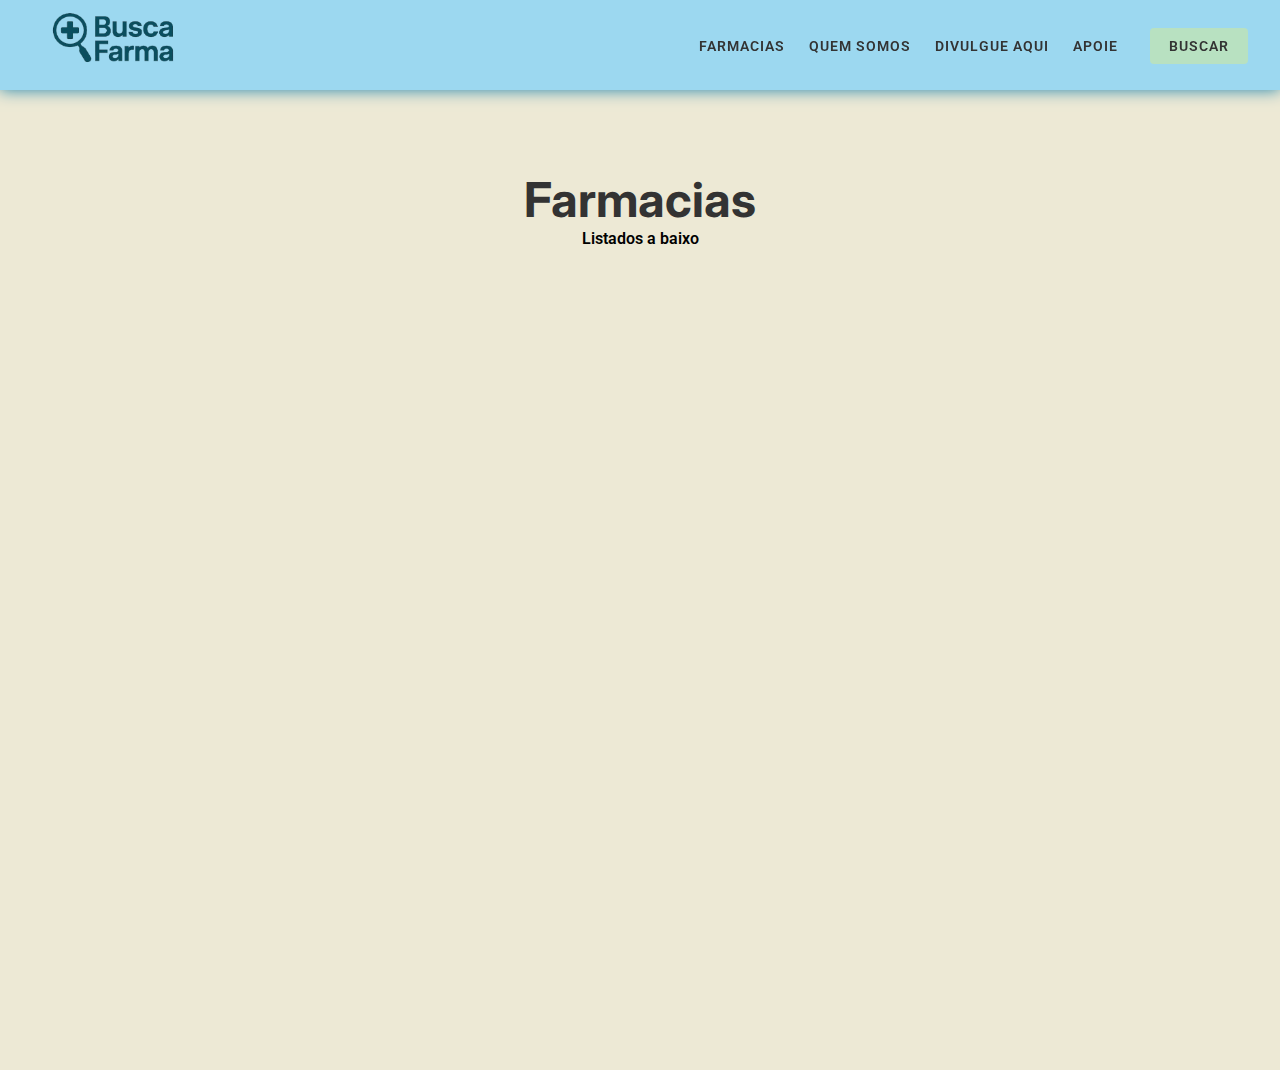
==== index.html @ c9926bc8 "FIT: Color to Body, Font to wellcome h1" ====
<!DOCTYPE html>
<html lang="pt-br">
<head>
    <meta charset="UTF-8">
    <meta http-equiv="X-UA-Compatible" content="IE=edge">
    <meta name="viewport" content="width=device-width, initial-scale=1.0">
    <link rel="stylesheet" href="style.css">
    <link rel="preconnect" href="https://fonts.googleapis.com">
    <link rel="preconnect" href="https://fonts.gstatic.com" crossorigin>
    <link href="https://fonts.googleapis.com/css2?family=Roboto:ital,wght@0,100..900;1,100..900&display=swap" rel="stylesheet">
    <link href="https://fonts.googleapis.com/css2?family=Inter:wght@400;700&display=swap" rel="stylesheet">
    <!-- Box Icons -->
    <link href='https://unpkg.com/boxicons@2.1.4/css/boxicons.min.css' rel='stylesheet'>
    <!-- AOS CSS -->
    <link href="https://unpkg.com/aos@2.3.1/dist/aos.css" rel="stylesheet">
    <title>BuscaFarma</title>
</head>
<body>
    <nav>
        <div id="logo">
            <a href='/'>
                <img src="imagens/BuscaFarma-removebg-preview.png" alt="Box23 Logo">
            </a>
        </div>
        
        <!-- Menu Desktop -->
        <div class="nav-links" id="desktopLinks">
            <ul>
                <li><a href="#">Farmacias</a></li>
                <li><a href="#">Quem somos</a></li>
                <li><a href="#">Divulgue aqui</a></li>
                <li><a href="#">Apoie</a></li>
            </ul>
            <div class="buscar">
                <a href="#">Buscar</a>
            </div>
        </div>
    </nav>
    <section class="wellcome">
        <div>
            <h1>Farmacias</h1>
            <p>Listados a baixo</p>
        </div>
        
    </section>

</body>
</html>
---- style.css ----
* {
    margin: 0;
    padding: 0;
    box-sizing: border-box;
  }
  body{
    font-family: "Roboto", sans-serif;
    font-weight: 600;
    background-color: #EDE9D5;
  }
  nav {
    background-color: #9CD8F0;
    box-shadow: 0 0 15px #2688af;
    backdrop-filter: blur(5px);
    display: flex;
    justify-content: space-between;
    align-items: center;
    padding: 0 2rem;
    position: sticky;
    height: 90px;
    top: 0;
    z-index: 1000;
}

#logo img {
    height: auto;
    width: 170px;
    transition: transform 0.3s ease;
}

#logo:hover img {
    transform: scale(1.05);
}

.nav-links {
    display: flex;
    align-items: center;
    gap: 2rem;
}

.nav-links ul {
    display: flex;
    list-style: none;
    gap: 1.5rem;
    margin: 0;
    padding: 0;
}

.nav-links a {
    color: #333333;
    text-decoration: none;
    text-transform: uppercase;
    font-family: "Roboto", sans-serif;
    font-weight: 600;
    font-size: 0.9rem;
    letter-spacing: 1px;
    padding: 0.5rem 0;
    position: relative;
    transition: all 0.3s ease;
}

.nav-links a:hover {
    color: #333333;
}

.nav-links a::after {
    content: '';
    position: absolute;
    bottom: 0;
    left: 0;
    width: 0;
    height: 2px;
    background-color: #333333;
    transition: width 0.3s ease;
}

.nav-links a:hover::after {
    width: 100%;
}

.buscar a {
    background-color: #B8E1C1;
    color: #333333 !important;
    padding: 0.6rem 1.2rem !important;
    border-radius: 4px;
    transition: background-color 0.3s ease;
}

.buscar a:hover {
    background-color: #a0c5a8;
}

.buscar a::after {
    display: none;
}

.home{
    position: absolute;
    justify-content: center;
    align-items: center;
}
.wellcome {
    display: flex;
    justify-content: center; /* centraliza horizontalmente */
    margin-top: 5rem;
    height: 100vh;           /* ocupa 100% da altura da tela */
    text-align: center;      /* centraliza o texto dentro do <div> */
  }
  .wellcome h1{
    font-family: "Inter", sans-serif;
    font-optical-sizing: auto;
    font-weight: 700; /* isso aqui já deixa o texto em negrito */
    font-style: normal; /* pode ser normal ou italic */
    /* text-transform: uppercase; */
    color: #333333;
    font-size: 3rem;
  }
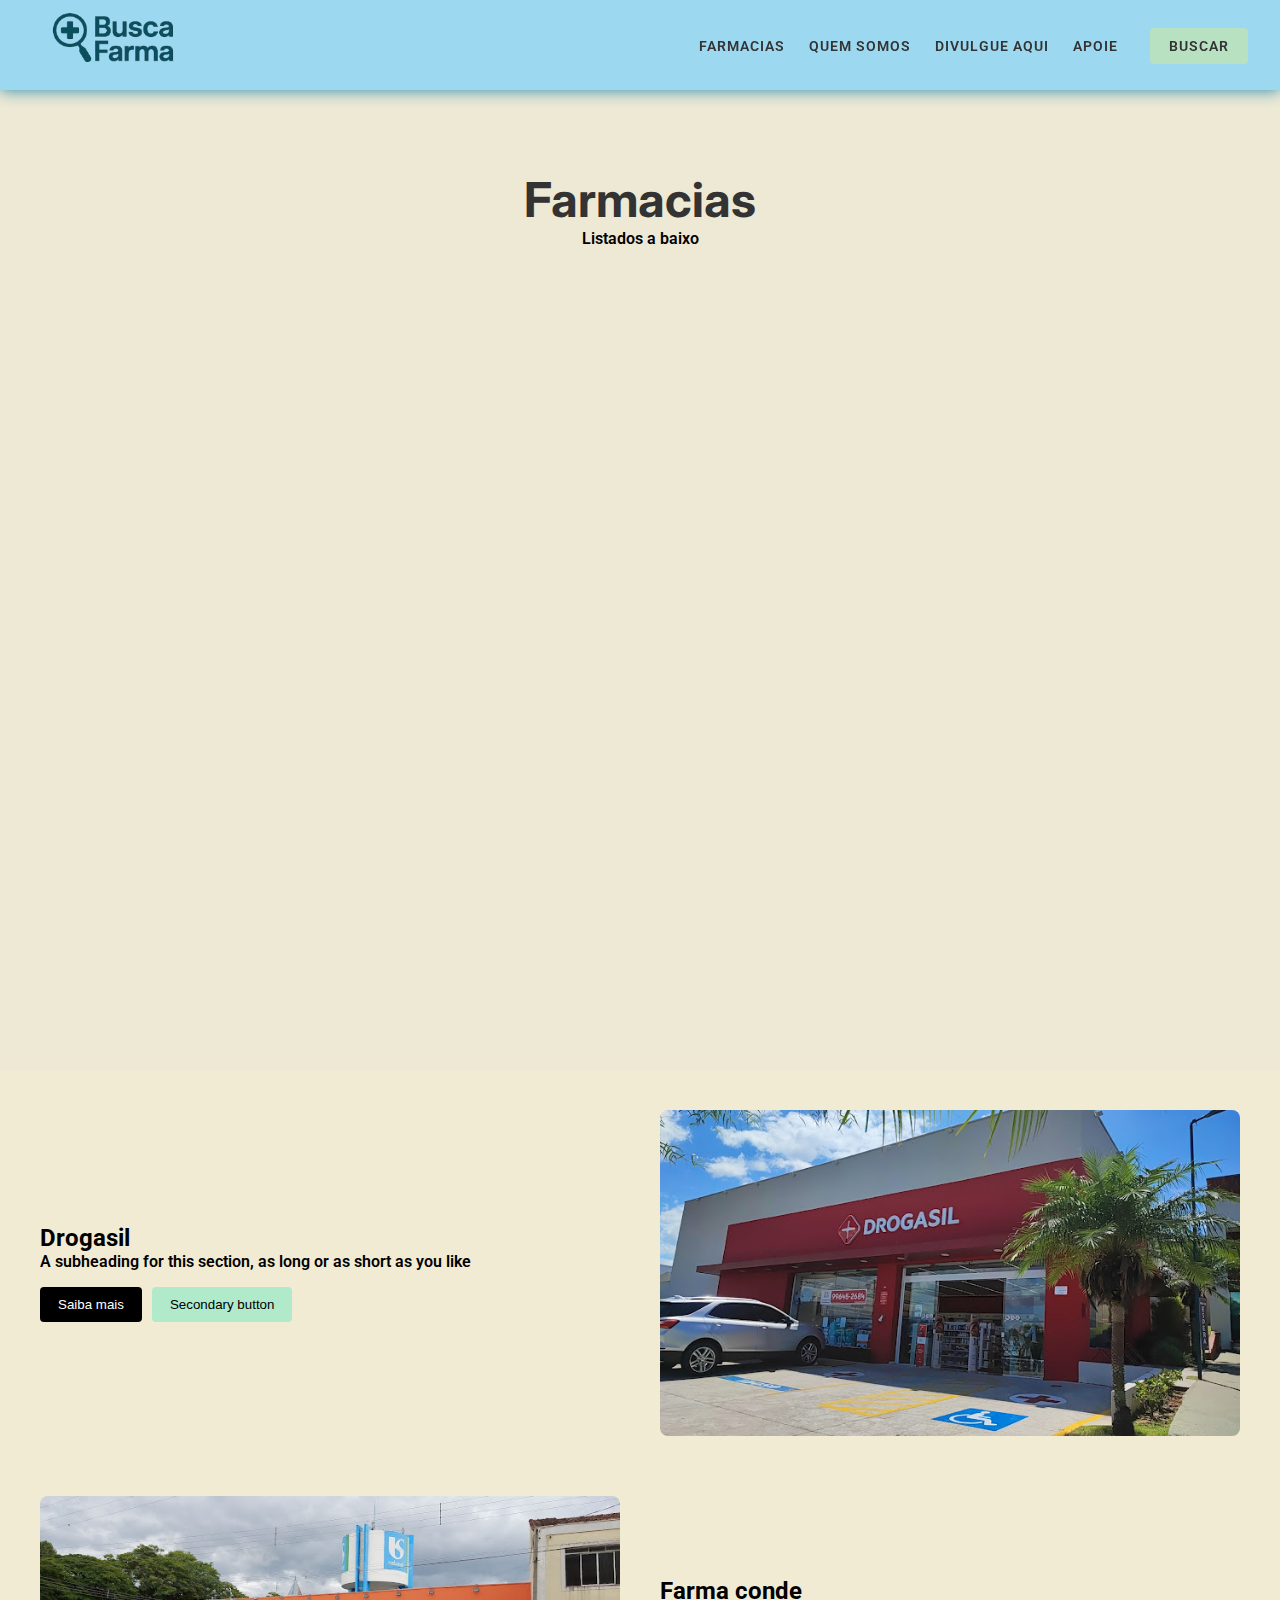
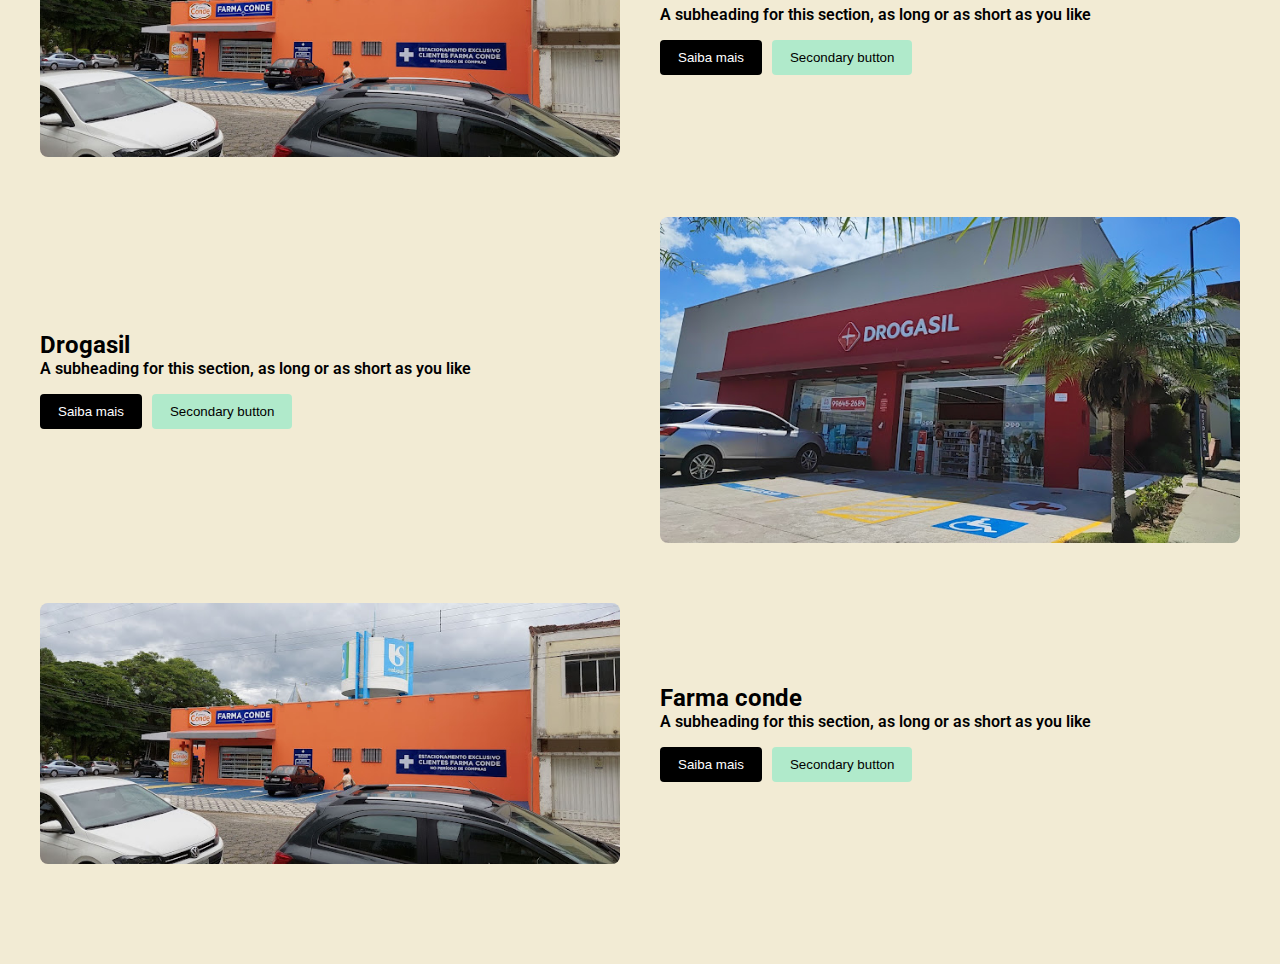
==== commit c3066950: "FIT: Section class="farmacias"" ====
--- a/index.html
+++ b/index.html
@@ -43,6 +43,56 @@
         </div>
         
     </section>
+    <Section class="farmacias">
+        
+        <div class="container">
+            <div class="info">
+              <h2>Drogasil</h2>
+              <p>A subheading for this section, as long or as short as you like</p>
+              <div class="buttons">
+                <button class="primary">Saiba mais</button>
+                <button class="secondary">Secondary button</button>
+              </div>
+            </div>
+            <img src="imagens/Drogazil.jpg" alt="Fachada da Drogasil" class="farmacia-img">
+          </div>
+
+          <div class="container reverse">
+            <img src="imagens/Farma_conde.jpg" alt="..." class="farmacia-img" />
+            <div class="info">
+              <h2>Farma conde</h2>
+              <p>A subheading for this section, as long or as short as you like</p>
+              <div class="buttons">
+                <button class="primary">Saiba mais</button>
+                <button class="secondary">Secondary button</button>
+              </div>
+            </div>
+          </div>
+
+          <div class="container">
+            <div class="info">
+              <h2>Drogasil</h2>
+              <p>A subheading for this section, as long or as short as you like</p>
+              <div class="buttons">
+                <button class="primary">Saiba mais</button>
+                <button class="secondary">Secondary button</button>
+              </div>
+            </div>
+            <img src="imagens/Drogazil.jpg" alt="Fachada da Drogasil" class="farmacia-img">
+          </div>
+
+          <div class="container reverse">
+            <img src="imagens/Farma_conde.jpg" alt="..." class="farmacia-img" />
+            <div class="info">
+              <h2>Farma conde</h2>
+              <p>A subheading for this section, as long or as short as you like</p>
+              <div class="buttons">
+                <button class="primary">Saiba mais</button>
+                <button class="secondary">Secondary button</button>
+              </div>
+            </div>
+          </div>
+    </Section>
 
 </body>
 </html>--- a/style.css
+++ b/style.css
@@ -117,4 +117,75 @@
     color: #333333;
     font-size: 3rem;
   }
+
+  section.farmacias {
+    background-color: #f2ebd4;
+    padding: 40px 20px;
+  }
   
+  .container {
+    max-width: 1200px;
+    margin: 0 auto;
+    display: flex;
+    align-items: center;
+    justify-content: space-between;
+    gap: 40px;
+    margin-bottom: 60px;
+    flex-wrap: wrap;
+  }
+  
+  .info {
+    flex: 1;
+    min-width: 300px;
+  }
+  
+  .farmacia-img {
+    flex: 1;
+    max-width: 100%;
+    border-radius: 8px;
+    height: auto;
+    min-width: 300px;
+  }
+  
+  .buttons {
+    display: flex;
+    gap: 10px;
+    margin-top: 16px;
+  }
+  
+  .primary {
+    background-color: black;
+    color: white;
+    border: none;
+    padding: 10px 18px;
+    border-radius: 4px;
+    cursor: pointer;
+  }
+  
+  .secondary {
+    background-color: #b0eacb;
+    color: black;
+    border: none;
+    padding: 10px 18px;
+    border-radius: 4px;
+    cursor: pointer;
+  }
+  
+  /* Responsivo */
+  @media (max-width: 768px) {
+    .container,
+    .container.reverse {
+      flex-direction: column;
+      text-align: center;
+    }
+  
+    .info,
+    .farmacia-img {
+      width: 100%;
+    }
+  
+    .buttons {
+      justify-content: center;
+      flex-wrap: wrap;
+    }
+  }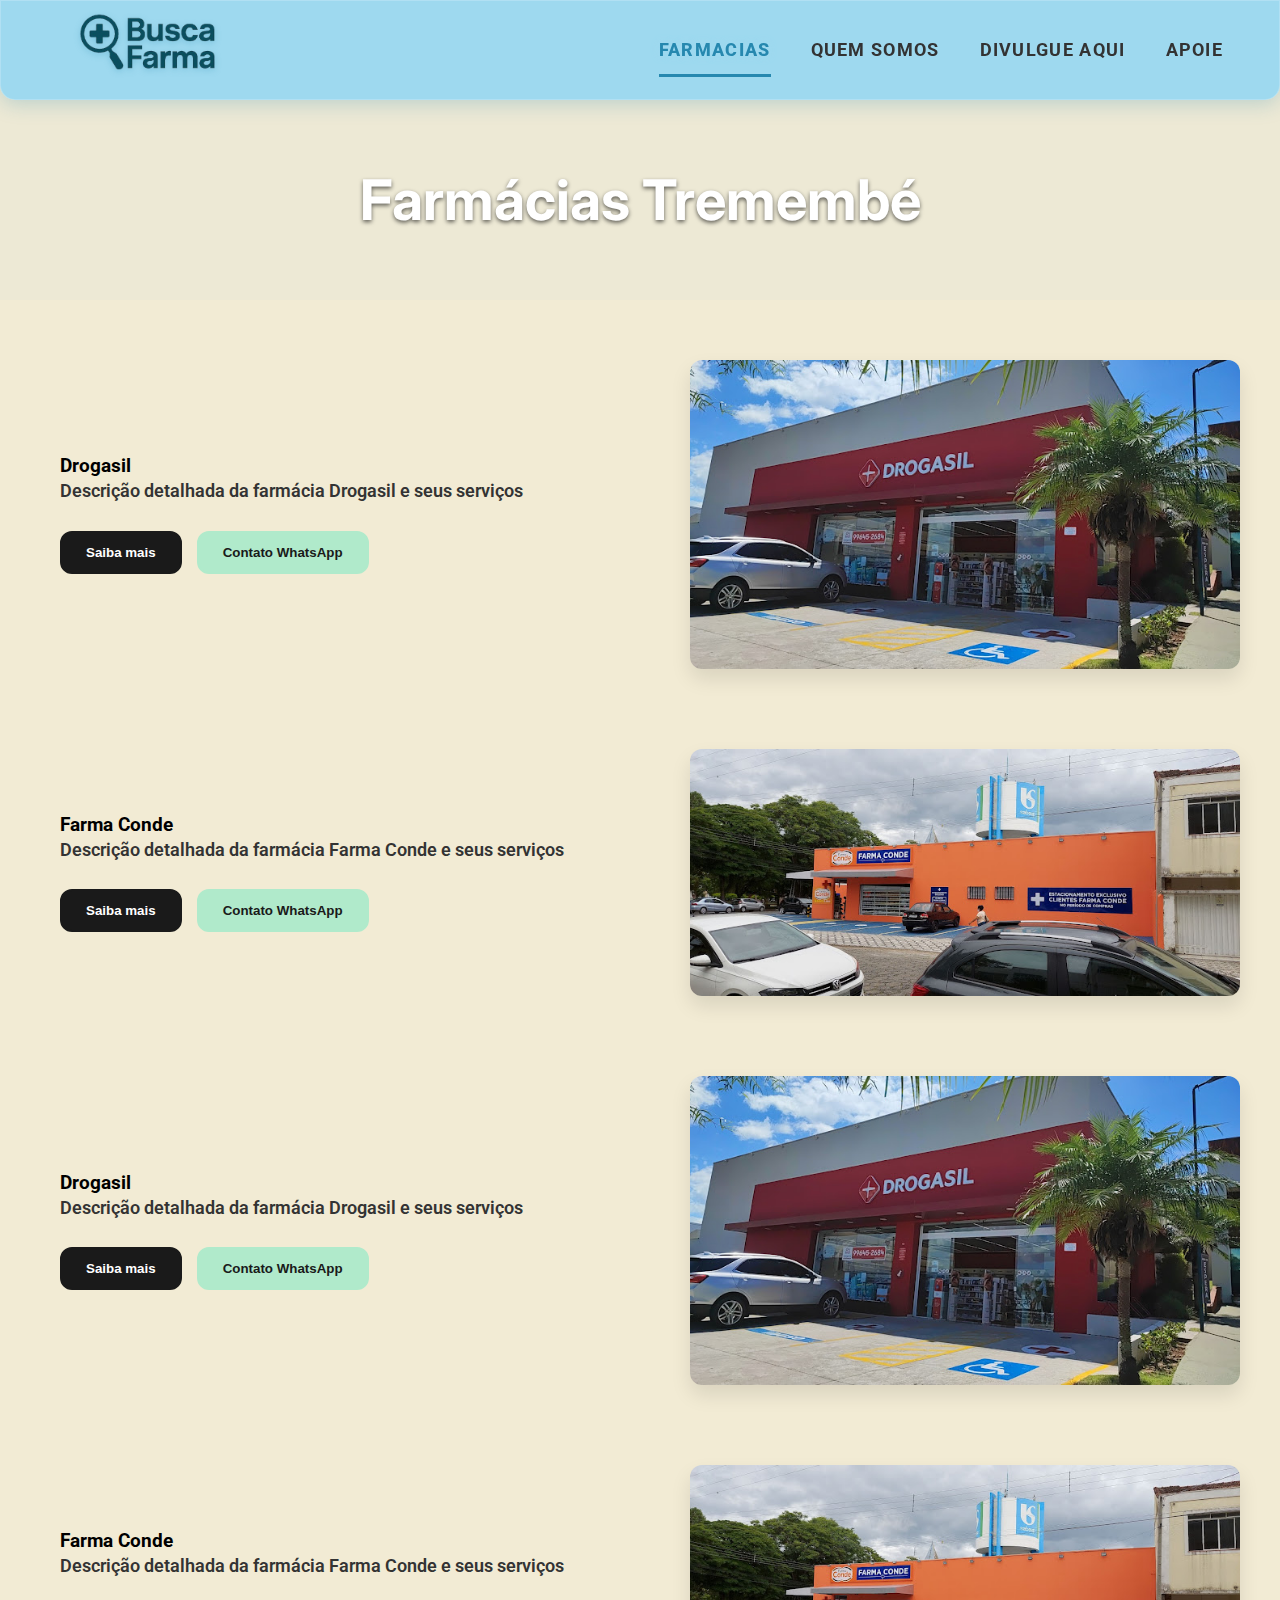
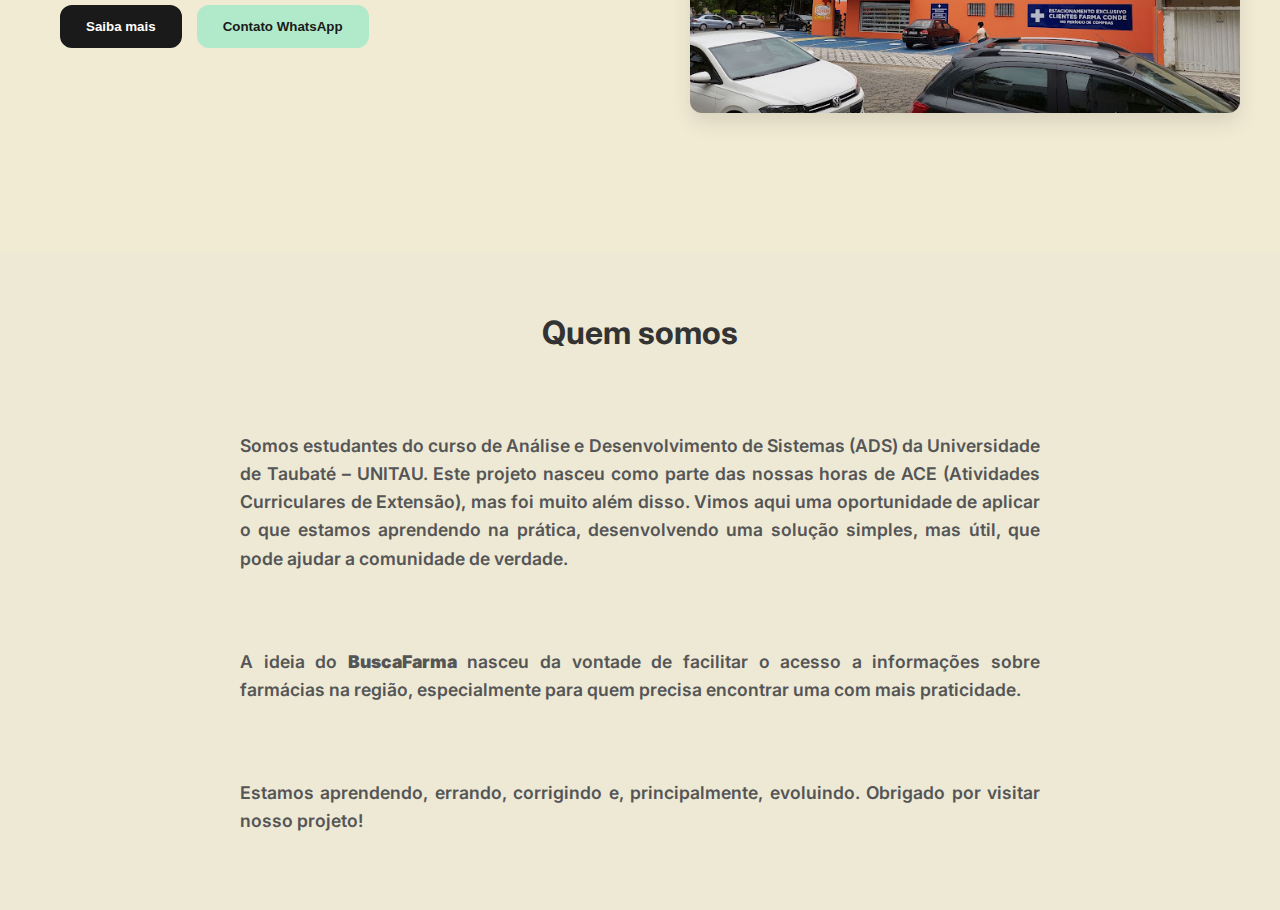
==== commit 07965ae1: "Css, nav/wellcome" ====
--- a/index.html
+++ b/index.html
@@ -1,98 +1,161 @@
 <!DOCTYPE html>
 <html lang="pt-br">
+
 <head>
-    <meta charset="UTF-8">
-    <meta http-equiv="X-UA-Compatible" content="IE=edge">
-    <meta name="viewport" content="width=device-width, initial-scale=1.0">
-    <link rel="stylesheet" href="style.css">
-    <link rel="preconnect" href="https://fonts.googleapis.com">
-    <link rel="preconnect" href="https://fonts.gstatic.com" crossorigin>
-    <link href="https://fonts.googleapis.com/css2?family=Roboto:ital,wght@0,100..900;1,100..900&display=swap" rel="stylesheet">
-    <link href="https://fonts.googleapis.com/css2?family=Inter:wght@400;700&display=swap" rel="stylesheet">
-    <!-- Box Icons -->
-    <link href='https://unpkg.com/boxicons@2.1.4/css/boxicons.min.css' rel='stylesheet'>
-    <!-- AOS CSS -->
-    <link href="https://unpkg.com/aos@2.3.1/dist/aos.css" rel="stylesheet">
-    <title>BuscaFarma</title>
+  <meta charset="UTF-8">
+  <meta http-equiv="X-UA-Compatible" content="IE=edge">
+  <meta name="viewport" content="width=device-width, initial-scale=1.0">
+  <link rel="stylesheet" href="style.css">
+  <link rel="preconnect" href="https://fonts.googleapis.com">
+  <link rel="preconnect" href="https://fonts.gstatic.com" crossorigin>
+  <link href="https://fonts.googleapis.com/css2?family=Roboto:ital,wght@0,100..900;1,100..900&display=swap"
+    rel="stylesheet">
+  <link href="https://fonts.googleapis.com/css2?family=Inter:wght@400;700&display=swap" rel="stylesheet">
+  <!-- Box Icons -->
+  <link href='https://unpkg.com/boxicons@2.1.4/css/boxicons.min.css' rel='stylesheet'>
+  <!-- AOS CSS -->
+  <link href="https://unpkg.com/aos@2.3.1/dist/aos.css" rel="stylesheet">
+  <title>BuscaFarma</title>
 </head>
+
 <body>
-    <nav>
-        <div id="logo">
-            <a href='/'>
-                <img src="imagens/BuscaFarma-removebg-preview.png" alt="Box23 Logo">
-            </a>
+  <nav>
+    <div id="logo">
+      <a href='/'>
+        <img src="imagens/BuscaFarma-removebg-preview.png" alt="Busca Farma Logo">
+      </a>
+    </div>
+
+    <div class="nav-links" id="desktopLinks">
+      <ul>
+        <li><a href="#" class="nav-item active">Farmacias</a></li>
+        <li><a href="#quem-somos" class="nav-item">Quem somos</a></li>
+        <li><a href="#" class="nav-item">Divulgue aqui</a></li>
+        <li><a href="#" class="nav-item">Apoie</a></li>
+      </ul>
+    </div>
+
+    <!-- Menu Mobile (opcional) -->
+    <button class="mobile-menu-button" aria-label="Menu">
+      <span></span>
+      <span></span>
+      <span></span>
+    </button>
+  </nav>
+
+
+  <section class="wellcome">
+    <h1>Farmácias Tremembé</h1>
+  </section>
+
+  <section class="farmacias" aria-labelledby="farmacias-heading">
+
+    <article class="farmacia">
+      <div class="container">
+        <div class="info">
+          <h3>Drogasil</h3>
+          <p>Descrição detalhada da farmácia Drogasil e seus serviços</p>
+          <div class="buttons">
+            <button class="primary" aria-label="Saiba mais sobre Drogasil">Saiba mais</button>
+            <button class="secondary" aria-label="Contato WhatsApp da Drogasil">Contato WhatsApp</button>
+          </div>
         </div>
-        
-        <!-- Menu Desktop -->
-        <div class="nav-links" id="desktopLinks">
-            <ul>
-                <li><a href="#">Farmacias</a></li>
-                <li><a href="#">Quem somos</a></li>
-                <li><a href="#">Divulgue aqui</a></li>
-                <li><a href="#">Apoie</a></li>
-            </ul>
-            <div class="buscar">
-                <a href="#">Buscar</a>
-            </div>
+        <img src="imagens/Drogazil.jpg" alt="Fachada da farmácia Drogasil" class="farmacia-img" loading="lazy">
+      </div>
+    </article>
+
+    <article class="farmacia">
+      <div class="container reverse">
+        <img src="imagens/Farma_conde.jpg" alt="Fachada da farmácia Farma Conde" class="farmacia-img" loading="lazy">
+        <div class="info">
+          <h3>Farma Conde</h3>
+          <p>Descrição detalhada da farmácia Farma Conde e seus serviços</p>
+          <div class="buttons">
+            <button class="primary" aria-label="Saiba mais sobre Farma Conde">Saiba mais</button>
+            <button class="secondary" aria-label="Contato WhatsApp da Farma Conde">Contato WhatsApp</button>
+          </div>
         </div>
-    </nav>
-    <section class="wellcome">
-        <div>
-            <h1>Farmacias</h1>
-            <p>Listados a baixo</p>
+      </div>
+    </article>
+
+    <article class="farmacia">
+      <div class="container">
+        <div class="info">
+          <h3>Drogasil</h3>
+          <p>Descrição detalhada da farmácia Drogasil e seus serviços</p>
+          <div class="buttons">
+            <button class="primary" aria-label="Saiba mais sobre Drogasil">Saiba mais</button>
+            <button class="secondary" aria-label="Contato WhatsApp da Drogasil">Contato WhatsApp</button>
+          </div>
         </div>
-        
-    </section>
-    <Section class="farmacias">
-        
-        <div class="container">
-            <div class="info">
-              <h2>Drogasil</h2>
-              <p>A subheading for this section, as long or as short as you like</p>
-              <div class="buttons">
-                <button class="primary">Saiba mais</button>
-                <button class="secondary">Secondary button</button>
-              </div>
-            </div>
-            <img src="imagens/Drogazil.jpg" alt="Fachada da Drogasil" class="farmacia-img">
+        <img src="imagens/Drogazil.jpg" alt="Fachada da farmácia Drogasil" class="farmacia-img" loading="lazy">
+      </div>
+    </article>
+
+    <article class="farmacia">
+      <div class="container reverse">
+        <img src="imagens/Farma_conde.jpg" alt="Fachada da farmácia Farma Conde" class="farmacia-img" loading="lazy">
+        <div class="info">
+          <h3>Farma Conde</h3>
+          <p>Descrição detalhada da farmácia Farma Conde e seus serviços</p>
+          <div class="buttons">
+            <button class="primary" aria-label="Saiba mais sobre Farma Conde">Saiba mais</button>
+            <button class="secondary" aria-label="Contato WhatsApp da Farma Conde">Contato WhatsApp</button>
           </div>
+        </div>
+      </div>
+    </article>
+  </section>
 
-          <div class="container reverse">
-            <img src="imagens/Farma_conde.jpg" alt="..." class="farmacia-img" />
-            <div class="info">
-              <h2>Farma conde</h2>
-              <p>A subheading for this section, as long or as short as you like</p>
-              <div class="buttons">
-                <button class="primary">Saiba mais</button>
-                <button class="secondary">Secondary button</button>
-              </div>
-            </div>
-          </div>
+  <section class="quem-somos" id="quem-somos">
+    <div class="container">
+      <h2>Quem somos</h2>
+      <p>
+        Somos estudantes do curso de Análise e Desenvolvimento de Sistemas (ADS) da Universidade de Taubaté – UNITAU.
+        Este projeto nasceu como parte das nossas horas de ACE (Atividades Curriculares de Extensão), mas foi muito além
+        disso.
+        Vimos aqui uma oportunidade de aplicar o que estamos aprendendo na prática, desenvolvendo uma solução simples,
+        mas útil,
+        que pode ajudar a comunidade de verdade.
+      </p>
+      <p>
+        A ideia do <strong>BuscaFarma</strong> nasceu da vontade de facilitar o acesso a informações sobre farmácias na
+        região, especialmente para
+        quem precisa encontrar uma com mais praticidade.
+      </p>
+      <p>
+        Estamos aprendendo, errando, corrigindo e, principalmente, evoluindo. Obrigado por visitar nosso projeto!
+      </p>
+    </div>
+  </section>
 
-          <div class="container">
-            <div class="info">
-              <h2>Drogasil</h2>
-              <p>A subheading for this section, as long or as short as you like</p>
-              <div class="buttons">
-                <button class="primary">Saiba mais</button>
-                <button class="secondary">Secondary button</button>
-              </div>
-            </div>
-            <img src="imagens/Drogazil.jpg" alt="Fachada da Drogasil" class="farmacia-img">
-          </div>
+  <script>// Efeito de scroll na navbar
+    window.addEventListener('scroll', function () {
+      const nav = document.querySelector('nav');
+      if (window.scrollY > 20) {
+        nav.classList.add('scrolled');
+      } else {
+        nav.classList.remove('scrolled');
+      }
+    });
 
-          <div class="container reverse">
-            <img src="imagens/Farma_conde.jpg" alt="..." class="farmacia-img" />
-            <div class="info">
-              <h2>Farma conde</h2>
-              <p>A subheading for this section, as long or as short as you like</p>
-              <div class="buttons">
-                <button class="primary">Saiba mais</button>
-                <button class="secondary">Secondary button</button>
-              </div>
-            </div>
-          </div>
-    </Section>
+    // Highlight do item ativo
+    document.querySelectorAll('.nav-links a').forEach(link => {
+      link.addEventListener('click', function () {
+        document.querySelectorAll('.nav-links a').forEach(item => {
+          item.classList.remove('active');
+        });
+        this.classList.add('active');
+      });
+    });
+    const mobileMenuButton = document.querySelector('.mobile-menu-button');
+    const navLinks = document.querySelector('.nav-links');
 
+    mobileMenuButton.addEventListener('click', () => {
+      mobileMenuButton.classList.toggle('active');
+      navLinks.classList.toggle('active');
+    });
+  </script>
 </body>
+
 </html>--- a/style.css
+++ b/style.css
@@ -1,191 +1,459 @@
-
-
 * {
-    margin: 0;
-    padding: 0;
-    box-sizing: border-box;
-  }
-  body{
-    font-family: "Roboto", sans-serif;
-    font-weight: 600;
-    background-color: #EDE9D5;
-  }
+  margin: 0;
+  padding: 0;
+  box-sizing: border-box;
+}
+
+body {
+  font-family: "Roboto", sans-serif;
+  font-weight: 600;
+  background-color: #EDE9D5;
+}
+
+html {
+  scroll-behavior: smooth;
+}
+
+::-webkit-scrollbar {
+  width: 18px;
+}
+
+::-webkit-scrollbar-track {
+  background-color: #333333;
+}
+
+::-webkit-scrollbar-thumb {
+  background-color: #B8E1C1;
+  border-radius: 12px;
+  border: 3px solid #333333;
+}
+
+nav {
+  background-color: rgba(156, 216, 240, 0.98);
+  box-shadow: 0 4px 20px rgba(38, 136, 175, 0.25);
+  backdrop-filter: blur(8px);
+  display: flex;
+  justify-content: space-between;
+  align-items: center;
+  padding: 0 3.5rem;
+  position: sticky;
+  height: 100px;
+  top: 0;
+  z-index: 1000;
+  border-bottom-left-radius: 15px;
+  border-bottom-right-radius: 15px;
+  transition: all 0.3s ease;
+  border: 1px solid rgba(255, 255, 255, 0.2);
+}
+
+nav.scrolled {
+  height: 85px;
+  box-shadow: 0 2px 15px rgba(38, 136, 175, 0.2);
+}
+
+.logo-container {
+  margin-right: 2.5rem;
+}
+
+#logo img {
+  height: auto;
+  width: 190px;
+  transition: transform 0.4s cubic-bezier(0.25, 0.46, 0.45, 0.94);
+  filter: drop-shadow(0 2px 3px rgba(38, 136, 175, 0.3));
+}
+
+#logo:hover img {
+  transform: scale(1.08) rotate(-1deg);
+}
+
+.nav-links {
+  display: flex;
+  align-items: center;
+  justify-content: flex-end;
+  flex-grow: 1;
+  gap: 2rem;
+}
+
+.nav-links ul {
+  display: flex;
+  list-style: none;
+  gap: 2.5rem;
+  margin: 0;
+  padding: 0;
+}
+
+.nav-links a {
+  color: #333333;
+  text-decoration: none;
+  text-transform: uppercase;
+  font-family: "Roboto", sans-serif;
+  font-weight: 700;
+  font-size: 1.1rem;
+  letter-spacing: 1.3px;
+  padding: 0.75rem 0;
+  position: relative;
+  transition: all 0.25s cubic-bezier(0.645, 0.045, 0.355, 1);
+}
+
+.nav-links a::before {
+  content: "";
+  position: absolute;
+  bottom: -5px;
+  left: 0;
+  width: 100%;
+  height: 2.5px;
+  background-color: #2688af;
+  transform: scaleX(0);
+  transform-origin: right;
+  transition: transform 0.3s ease;
+}
+
+.nav-links a:hover::before {
+  transform: scaleX(1);
+  transform-origin: left;
+}
+
+.nav-links a.active {
+  color: #2688af;
+  font-weight: 800;
+  text-shadow: 0 0 8px rgba(156, 216, 240, 0.4);
+}
+
+.nav-links a.active::before {
+  transform: scaleX(1);
+  background-color: #2688af;
+  height: 3.5px;
+}
+
+/* Estilos do menu mobile */
+.mobile-menu-button {
+  display: none;
+}
+
+@media (max-width: 768px) {
+  body.menu-active {
+    overflow-x: hidden;
+  }
+
   nav {
-    background-color: #9CD8F0;
-    box-shadow: 0 0 15px #2688af;
-    backdrop-filter: blur(5px);
+    padding: 0 1.5rem;
+    height: 75px;
+    border-radius: 0;
+    border-bottom-left-radius: 12px;
+    border-bottom-right-radius: 12px;
+  }
+
+  .logo-container {
+    margin-right: 1rem;
+  }
+
+  #logo img {
+    width: 140px;
+  }
+
+  #logo:hover img {
+    transform: none;
+  }
+
+  .mobile-menu-button {
     display: flex;
+    flex-direction: column;
     justify-content: space-between;
-    align-items: center;
-    padding: 0 2rem;
-    position: sticky;
-    height: 90px;
+    width: 28px;
+    height: 20px;
+    background: transparent;
+    border: none;
+    cursor: pointer;
+    z-index: 1001;
+  }
+
+  .mobile-menu-button span {
+    display: block;
+    width: 100%;
+    height: 2.5px;
+    background-color: #333;
+    border-radius: 2px;
+    transition: all 0.3s ease;
+  }
+
+  .mobile-menu-button.active span:nth-child(1) {
+    transform: translateY(8px) rotate(45deg);
+  }
+
+  .mobile-menu-button.active span:nth-child(2) {
+    opacity: 0;
+  }
+
+  .mobile-menu-button.active span:nth-child(3) {
+    transform: translateY(-8px) rotate(-45deg);
+  }
+
+  .nav-links {
+    position: fixed;
     top: 0;
-    z-index: 1000;
-}
-
-#logo img {
-    height: auto;
-    width: 170px;
-    transition: transform 0.3s ease;
-}
-
-#logo:hover img {
-    transform: scale(1.05);
-}
-
-.nav-links {
-    display: flex;
-    align-items: center;
-    gap: 2rem;
-}
-
-.nav-links ul {
-    display: flex;
-    list-style: none;
-    gap: 1.5rem;
-    margin: 0;
-    padding: 0;
-}
-
-.nav-links a {
-    color: #333333;
-    text-decoration: none;
-    text-transform: uppercase;
-    font-family: "Roboto", sans-serif;
-    font-weight: 600;
-    font-size: 0.9rem;
-    letter-spacing: 1px;
-    padding: 0.5rem 0;
-    position: relative;
-    transition: all 0.3s ease;
-}
-
-.nav-links a:hover {
-    color: #333333;
-}
-
-.nav-links a::after {
-    content: '';
-    position: absolute;
-    bottom: 0;
-    left: 0;
-    width: 0;
-    height: 2px;
-    background-color: #333333;
-    transition: width 0.3s ease;
-}
-
-.nav-links a:hover::after {
-    width: 100%;
-}
-
-.buscar a {
-    background-color: #B8E1C1;
-    color: #333333 !important;
-    padding: 0.6rem 1.2rem !important;
-    border-radius: 4px;
-    transition: background-color 0.3s ease;
-}
-
-.buscar a:hover {
-    background-color: #a0c5a8;
-}
-
-.buscar a::after {
-    display: none;
-}
-
-.home{
-    position: absolute;
+    right: -100%;
+    width: 65%;
+    max-width: 260px;
+    height: 100vh;
+    background-color: rgba(156, 216, 240, 0.98);
+    flex-direction: column;
     justify-content: center;
     align-items: center;
-}
+    gap: 1.5rem;
+    padding: 1.5rem;
+    box-sizing: border-box;
+    transition: right 0.4s ease;
+    box-shadow: -5px 0 15px rgba(38, 136, 175, 0.3);
+    overflow-x: hidden;
+  }
+
+  .nav-links.active {
+    right: 0;
+  }
+
+  .nav-links ul {
+    flex-direction: column;
+    gap: 2rem;
+    width: 100%;
+    text-align: center;
+  }
+
+  .nav-links a {
+    font-size: 1.1rem;
+    padding: 0.75rem 0;
+  }
+
+  .nav-links a::before {
+    bottom: -3px;
+  }
+
+  .nav-links a.active::before {
+    height: 2.5px;
+  }
+}
+
+/* Removendo a classe .home que não tá sendo usada */
 .wellcome {
-    display: flex;
-    justify-content: center; /* centraliza horizontalmente */
-    margin-top: 5rem;
-    height: 100vh;           /* ocupa 100% da altura da tela */
-    text-align: center;      /* centraliza o texto dentro do <div> */
-  }
-  .wellcome h1{
-    font-family: "Inter", sans-serif;
-    font-optical-sizing: auto;
-    font-weight: 700; /* isso aqui já deixa o texto em negrito */
-    font-style: normal; /* pode ser normal ou italic */
-    /* text-transform: uppercase; */
-    color: #333333;
-    font-size: 3rem;
-  }
-
+  display: flex;
+  justify-content: center;
+  align-items: center;
+  margin-top: 0; /* Removido pra colar no nav */
+  height: 200px; /* Altura fixa pra ser uma barra */
+  text-align: center;
+  background-image: url('https://tremembe.sp.gov.br/wp-content/uploads/2022/03/c48dbcc8-e31b-4435-8a88-3484ef97c1e8.jpg');
+  background-size: cover;
+  background-position: center;
+  background-repeat: no-repeat;
+  padding: 1rem;
+}
+
+.wellcome h1 {
+  font-family: "Inter", sans-serif;
+  font-weight: 700;
+  font-size: 3.5rem; /* Reduzido pra caber na barra */
+  color: #ffffff;
+  text-shadow: 0 2px 4px rgba(0, 0, 0, 0.6);
+  /* background: rgba(38, 136, 175, 0.7); */
+  padding: 0.5rem 1rem;
+  border-radius: 8px;
+  animation: fadeIn 1s ease-out;
+}
+
+/* Animação de entrada */
+@keyframes fadeIn {
+  from {
+    opacity: 0;
+    transform: translateY(20px);
+  }
+  to {
+    opacity: 1;
+    transform: translateY(0);
+  }
+}
+
+/* Responsividade */
+@media (max-width: 768px) {
+  .wellcome {
+    margin-top: 0;
+    height: 150px; /* Barra menor no mobile */
+    padding: 0.5rem;
+  }
+
+  .wellcome h1 {
+    font-size: 1.8rem; /* Menor, mas legível */
+    padding: 0.3rem 0.8rem;
+  }
+}
+
+section.farmacias {
+  --primary-color: #1a1a1a;
+  --secondary-color: #b0eacb;
+  --bg-color: #f2ebd4;
+  --text-color: #333;
+  --border-radius: 12px;
+
+  background-color: var(--bg-color);
+  padding: 60px 20px;
+}
+
+.container {
+  max-width: 1200px;
+  margin: 0 auto;
+  display: flex;
+  align-items: center;
+  justify-content: space-between;
+  gap: 60px;
+  margin-bottom: 80px;
+  flex-wrap: wrap;
+}
+
+
+
+.info {
+  flex: 1;
+  min-width: 300px;
+  padding: 20px;
+}
+
+.info h2 {
+  color: var(--primary-color);
+  font-size: 2rem;
+  margin-bottom: 1rem;
+  line-height: 1.2;
+}
+
+.info p {
+  color: var(--text-color);
+  font-size: 1.1rem;
+  line-height: 1.6;
+  margin-bottom: 1.5rem;
+}
+
+.farmacia-img {
+  flex: 1;
+  width: 100%;
+  max-width: 550px;
+  border-radius: var(--border-radius);
+  height: auto;
+  min-width: 300px;
+  box-shadow: 0 10px 20px rgba(0, 0, 0, 0.1);
+  transition: transform 0.3s ease, box-shadow 0.3s ease;
+}
+
+.farmacia-img:hover {
+  transform: translateY(-5px);
+  box-shadow: 0 15px 30px rgba(0, 0, 0, 0.15);
+}
+
+.buttons {
+  display: flex;
+  gap: 15px;
+  margin-top: 25px;
+  flex-wrap: wrap;
+}
+
+.primary {
+  background-color: var(--primary-color);
+  color: white;
+  border: 2px solid var(--primary-color);
+  padding: 12px 24px;
+  border-radius: var(--border-radius);
+  cursor: pointer;
+  font-weight: 600;
+  transition: all 0.3s ease;
+}
+
+.primary:hover {
+  background-color: transparent;
+  color: var(--primary-color);
+}
+
+.secondary {
+  background-color: var(--secondary-color);
+  color: var(--primary-color);
+  border: 2px solid var(--secondary-color);
+  padding: 12px 24px;
+  border-radius: var(--border-radius);
+  cursor: pointer;
+  font-weight: 600;
+  transition: all 0.3s ease;
+}
+
+.secondary:hover {
+  background-color: transparent;
+  border-color: var(--primary-color);
+}
+
+/* Responsivo */
+@media (max-width: 768px) {
   section.farmacias {
-    background-color: #f2ebd4;
-    padding: 40px 20px;
-  }
-  
-  .container {
-    max-width: 1200px;
-    margin: 0 auto;
-    display: flex;
-    align-items: center;
-    justify-content: space-between;
-    gap: 40px;
-    margin-bottom: 60px;
-    flex-wrap: wrap;
-  }
-  
+    padding: 40px 15px;
+  }
+
+  .container,
+  .container.reverse {
+    flex-direction: column;
+    text-align: center;
+    gap: 30px;
+    margin-bottom: 50px;
+  }
+  .container.reverse {
+    flex-direction: row-reverse;
+  }
   .info {
-    flex: 1;
-    min-width: 300px;
-  }
-  
+    padding: 0;
+  }
+
+  .info h2 {
+    font-size: 1.8rem;
+  }
+
+  .buttons {
+    justify-content: center;
+  }
+
   .farmacia-img {
-    flex: 1;
     max-width: 100%;
-    border-radius: 8px;
-    height: auto;
-    min-width: 300px;
-  }
-  
+  }
+}
+
+@media (max-width: 480px) {
   .buttons {
-    display: flex;
+    flex-direction: column;
     gap: 10px;
-    margin-top: 16px;
-  }
-  
-  .primary {
-    background-color: black;
-    color: white;
-    border: none;
-    padding: 10px 18px;
-    border-radius: 4px;
-    cursor: pointer;
-  }
-  
+  }
+
+  .primary,
   .secondary {
-    background-color: #b0eacb;
-    color: black;
-    border: none;
-    padding: 10px 18px;
-    border-radius: 4px;
-    cursor: pointer;
-  }
-  
-  /* Responsivo */
-  @media (max-width: 768px) {
-    .container,
-    .container.reverse {
-      flex-direction: column;
-      text-align: center;
-    }
-  
-    .info,
-    .farmacia-img {
-      width: 100%;
-    }
-  
-    .buttons {
-      justify-content: center;
-      flex-wrap: wrap;
-    }
-  }+    width: 100%;
+  }
+}
+.container.reverse {
+    flex-direction: row-reverse;
+  }
+
+.quem-somos {
+  padding: 60px 20px;
+  font-family: 'Inter', sans-serif;
+  text-align: justify;
+}
+
+.quem-somos .container {
+  display: flex;
+  justify-content: center;
+  max-width: 800px;
+  margin: 0 auto;
+}
+
+.quem-somos h2 {
+  font-size: 2rem;
+  color: #333;
+  margin-bottom: 20px;
+}
+
+.quem-somos p {
+  font-size: 1.1rem;
+  color: #555;
+  line-height: 1.6;
+  margin-bottom: 15px;
+}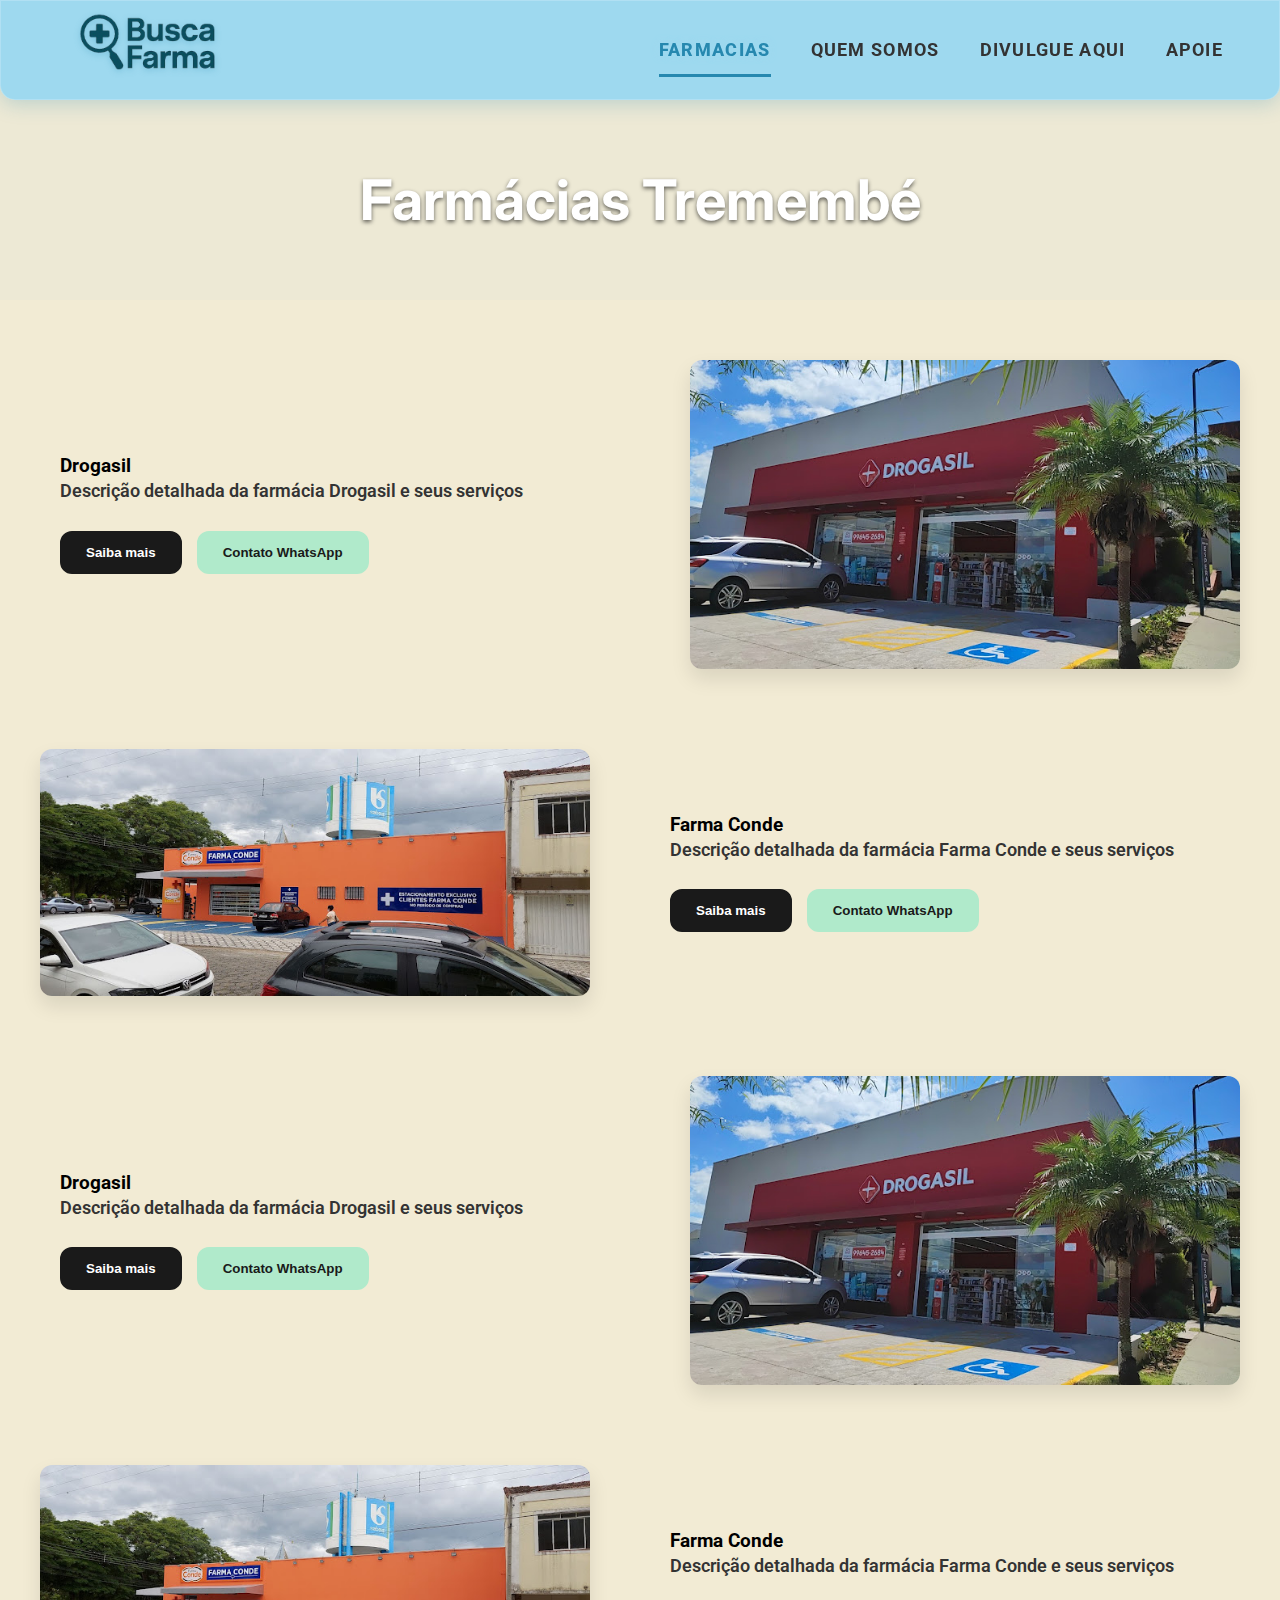
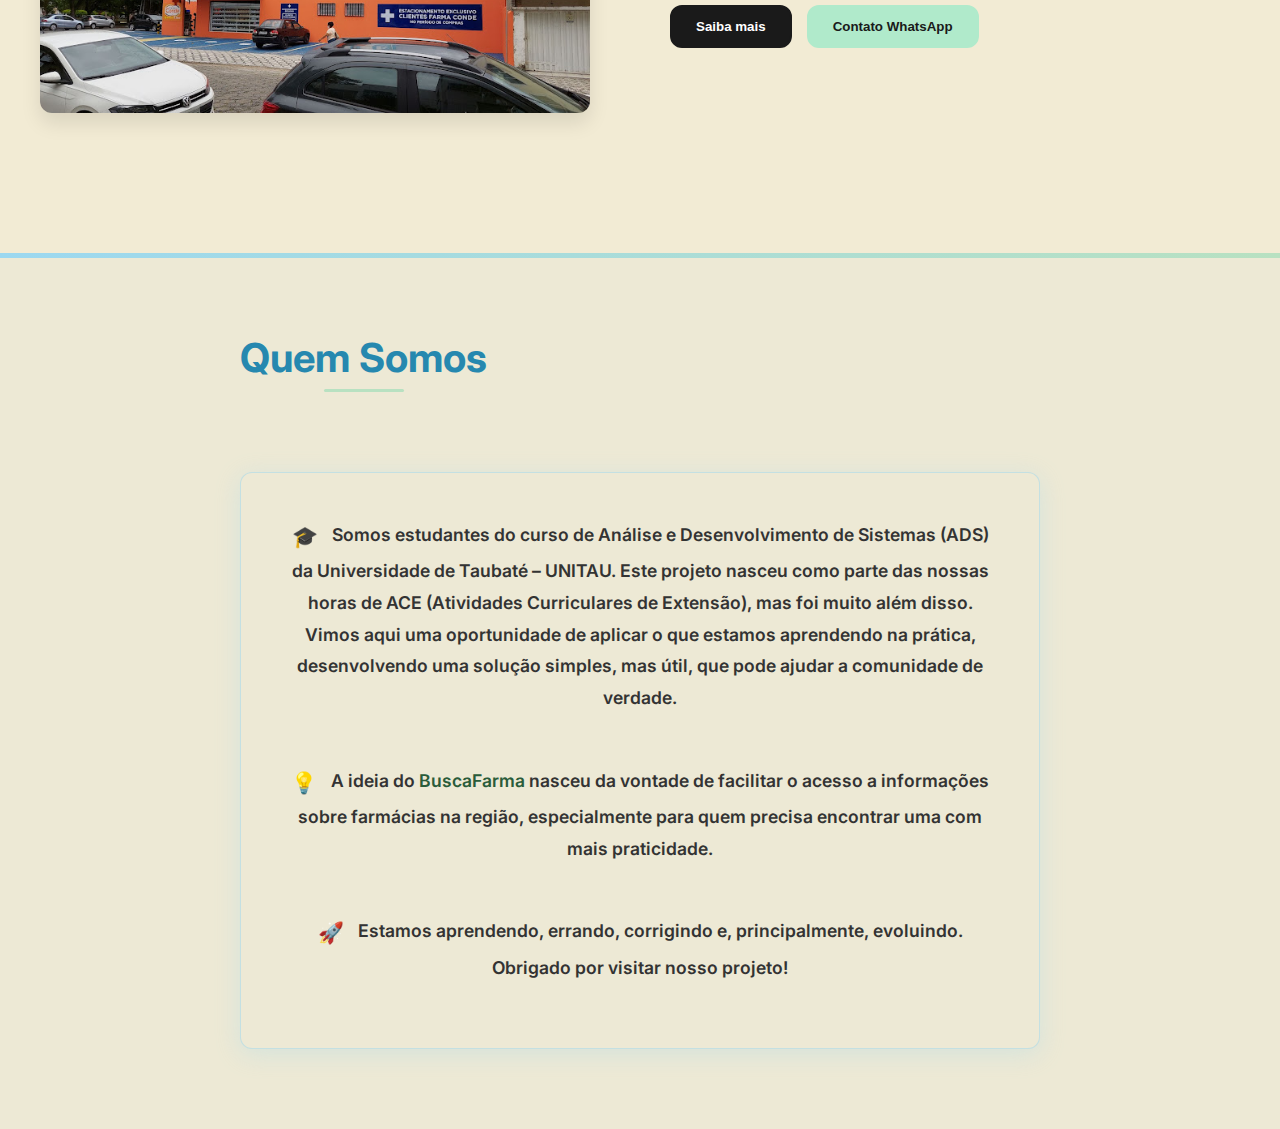
==== commit f7dc09dc: "FIX: Quem somos" ====
--- a/index.html
+++ b/index.html
@@ -109,25 +109,26 @@
 
   <section class="quem-somos" id="quem-somos">
     <div class="container">
-      <h2>Quem somos</h2>
-      <p>
-        Somos estudantes do curso de Análise e Desenvolvimento de Sistemas (ADS) da Universidade de Taubaté – UNITAU.
-        Este projeto nasceu como parte das nossas horas de ACE (Atividades Curriculares de Extensão), mas foi muito além
-        disso.
-        Vimos aqui uma oportunidade de aplicar o que estamos aprendendo na prática, desenvolvendo uma solução simples,
-        mas útil,
-        que pode ajudar a comunidade de verdade.
-      </p>
-      <p>
-        A ideia do <strong>BuscaFarma</strong> nasceu da vontade de facilitar o acesso a informações sobre farmácias na
-        região, especialmente para
-        quem precisa encontrar uma com mais praticidade.
-      </p>
-      <p>
-        Estamos aprendendo, errando, corrigindo e, principalmente, evoluindo. Obrigado por visitar nosso projeto!
-      </p>
+        <h2>Quem Somos</h2>
+        <div class="content-wrapper">
+            <p>
+                <span class="icon">🎓</span> Somos estudantes do curso de Análise e Desenvolvimento de Sistemas (ADS) da Universidade de Taubaté – UNITAU.
+                Este projeto nasceu como parte das nossas horas de ACE (Atividades Curriculares de Extensão), mas foi muito além
+                disso. Vimos aqui uma oportunidade de aplicar o que estamos aprendendo na prática, desenvolvendo uma solução simples,
+                mas útil, que pode ajudar a comunidade de verdade.
+            </p>
+            
+            <p>
+                <span class="icon">💡</span> A ideia do <strong>BuscaFarma</strong> nasceu da vontade de facilitar o acesso a informações sobre farmácias na
+                região, especialmente para quem precisa encontrar uma com mais praticidade.
+            </p>
+            
+            <p>
+                <span class="icon">🚀</span> Estamos aprendendo, errando, corrigindo e, principalmente, evoluindo. Obrigado por visitar nosso projeto!
+            </p>
+        </div>
     </div>
-  </section>
+</section>
 
   <script>// Efeito de scroll na navbar
     window.addEventListener('scroll', function () {
--- a/style.css
+++ b/style.css
@@ -427,33 +427,109 @@
   .secondary {
     width: 100%;
   }
-}
-.container.reverse {
+  .container.reverse {
     flex-direction: row-reverse;
   }
+}
+
 
 .quem-somos {
-  padding: 60px 20px;
+  padding: 80px 20px;
+  background-color: #EDE9D5; /* Fundo sutil para destacar a seção */
   font-family: 'Inter', sans-serif;
-  text-align: justify;
+  position: relative;
+  overflow: hidden;
+}
+
+.quem-somos::before {
+  content: '';
+  position: absolute;
+  top: 0;
+  left: 0;
+  width: 100%;
+  height: 5px;
+  background: linear-gradient(90deg, #9CD8F0, #B8E1C1);
 }
 
 .quem-somos .container {
-  display: flex;
-  justify-content: center;
   max-width: 800px;
   margin: 0 auto;
+  position: relative;
+  z-index: 1;
 }
 
 .quem-somos h2 {
-  font-size: 2rem;
-  color: #333;
-  margin-bottom: 20px;
+  font-size: 2.5rem;
+  color: #2688af; /* Usando a cor azul do seu tema */
+  margin-bottom: 30px;
+  text-align: center;
+  position: relative;
+  font-weight: 700;
+}
+
+.quem-somos h2::after {
+  content: '';
+  position: absolute;
+  bottom: -10px;
+  left: 50%;
+  transform: translateX(-50%);
+  width: 80px;
+  height: 3px;
+  background-color: #B8E1C1; /* Verde do seu tema */
+  border-radius: 3px;
 }
 
 .quem-somos p {
   font-size: 1.1rem;
-  color: #555;
-  line-height: 1.6;
-  margin-bottom: 15px;
+  color: #333333;
+  line-height: 1.8; /* Mais espaçamento para melhor legibilidade */
+  margin-bottom: 20px;
+  text-align: center;
+}
+
+.quem-somos p strong {
+  color: #2a5c3a; /* Verde escuro do seu tema */
+  font-weight: 600;
+}
+
+/* Efeitos de hover nos parágrafos */
+.quem-somos p {
+  transition: transform 0.3s ease, box-shadow 0.3s ease;
+  padding: 15px;
+  border-radius: 8px;
+}
+
+.quem-somos p:hover {
+  transform: translateY(-3px);
+  background-color: rgba(156, 216, 240, 0.1); /* Azul claro com transparência */
+  box-shadow: 0 5px 15px rgba(38, 136, 175, 0.1);
+}
+.quem-somos .icon {
+  font-size: 1.3rem;
+  margin-right: 10px;
+  vertical-align: middle;
+}
+
+.quem-somos .content-wrapper {
+  background-color: #EDE9D5;
+  padding: 30px;
+  border-radius: 12px;
+  box-shadow: 0 5px 25px rgba(156, 216, 240, 0.3);
+  border: 1px solid rgba(156, 216, 240, 0.5);
+}
+/* Responsividade */
+@media (max-width: 768px) {
+  .quem-somos {
+    padding: 60px 15px;
+  }
+  
+  .quem-somos h2 {
+    font-size: 2rem;
+  }
+  
+  .quem-somos p {
+    font-size: 1rem;
+    text-align: left;
+    padding: 10px;
+  }
 }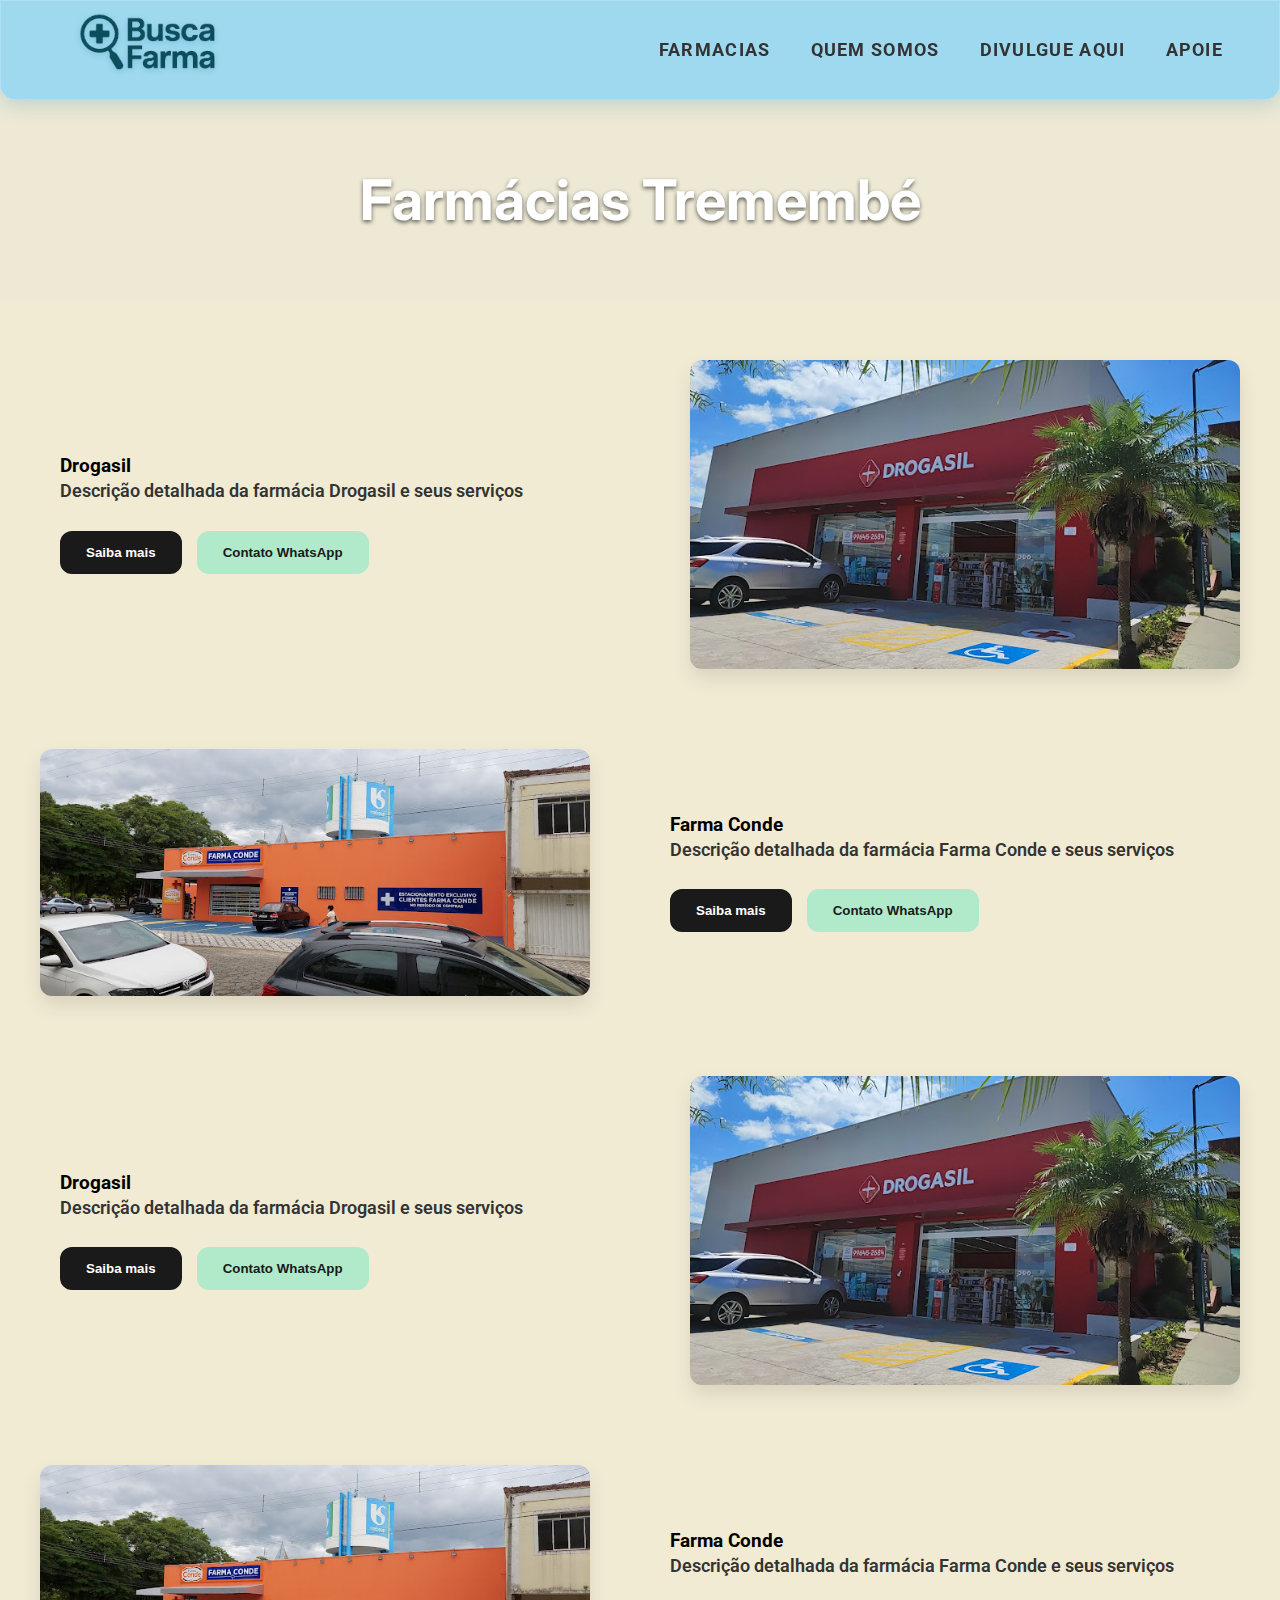
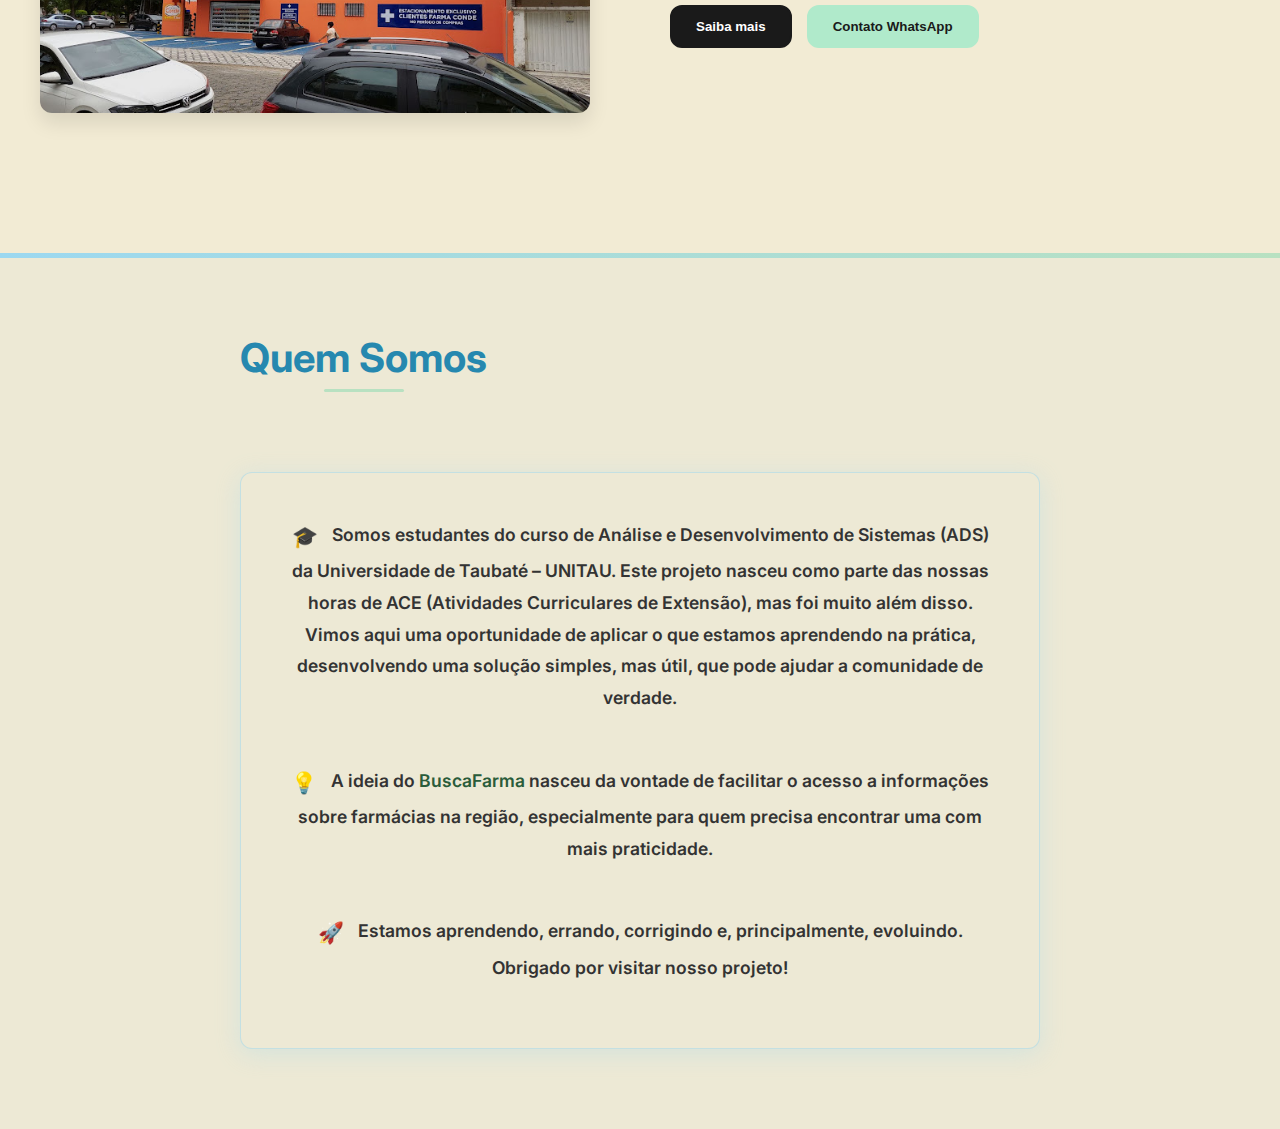
==== commit 74e085cc: "FIT: divulgue.html" ====
--- a/index.html
+++ b/index.html
@@ -28,9 +28,9 @@
 
     <div class="nav-links" id="desktopLinks">
       <ul>
-        <li><a href="#" class="nav-item active">Farmacias</a></li>
+        <li><a href="#" class="nav-item">Farmacias</a></li>
         <li><a href="#quem-somos" class="nav-item">Quem somos</a></li>
-        <li><a href="#" class="nav-item">Divulgue aqui</a></li>
+        <li><a href="divulgue.html" class="nav-item">Divulgue aqui</a></li>
         <li><a href="#" class="nav-item">Apoie</a></li>
       </ul>
     </div>
@@ -109,26 +109,31 @@
 
   <section class="quem-somos" id="quem-somos">
     <div class="container">
-        <h2>Quem Somos</h2>
-        <div class="content-wrapper">
-            <p>
-                <span class="icon">🎓</span> Somos estudantes do curso de Análise e Desenvolvimento de Sistemas (ADS) da Universidade de Taubaté – UNITAU.
-                Este projeto nasceu como parte das nossas horas de ACE (Atividades Curriculares de Extensão), mas foi muito além
-                disso. Vimos aqui uma oportunidade de aplicar o que estamos aprendendo na prática, desenvolvendo uma solução simples,
-                mas útil, que pode ajudar a comunidade de verdade.
-            </p>
-            
-            <p>
-                <span class="icon">💡</span> A ideia do <strong>BuscaFarma</strong> nasceu da vontade de facilitar o acesso a informações sobre farmácias na
-                região, especialmente para quem precisa encontrar uma com mais praticidade.
-            </p>
-            
-            <p>
-                <span class="icon">🚀</span> Estamos aprendendo, errando, corrigindo e, principalmente, evoluindo. Obrigado por visitar nosso projeto!
-            </p>
-        </div>
+      <h2>Quem Somos</h2>
+      <div class="content-wrapper">
+        <p>
+          <span class="icon">🎓</span> Somos estudantes do curso de Análise e Desenvolvimento de Sistemas (ADS) da
+          Universidade de Taubaté – UNITAU.
+          Este projeto nasceu como parte das nossas horas de ACE (Atividades Curriculares de Extensão), mas foi muito
+          além
+          disso. Vimos aqui uma oportunidade de aplicar o que estamos aprendendo na prática, desenvolvendo uma solução
+          simples,
+          mas útil, que pode ajudar a comunidade de verdade.
+        </p>
+
+        <p>
+          <span class="icon">💡</span> A ideia do <strong>BuscaFarma</strong> nasceu da vontade de facilitar o acesso a
+          informações sobre farmácias na
+          região, especialmente para quem precisa encontrar uma com mais praticidade.
+        </p>
+
+        <p>
+          <span class="icon">🚀</span> Estamos aprendendo, errando, corrigindo e, principalmente, evoluindo. Obrigado
+          por visitar nosso projeto!
+        </p>
+      </div>
     </div>
-</section>
+  </section>
 
   <script>// Efeito de scroll na navbar
     window.addEventListener('scroll', function () {
--- a/style.css
+++ b/style.css
@@ -532,4 +532,106 @@
     text-align: left;
     padding: 10px;
   }
+}
+
+.contact {
+  padding: 2rem;
+  background-color: #EDE9D5;
+  border-radius: 0.8rem;
+  max-width: 600px;
+  margin: 2rem auto;
+  box-shadow: 0 4px 15px rgba(0,0,0,0.1);
+}
+
+#contact-form {
+  display: flex;
+  flex-direction: column;
+  gap: 1rem;
+}
+
+.input-box {
+  display: flex;
+  justify-content: space-between;
+  flex-wrap: wrap;
+  gap: 1rem;
+}
+
+.input-box input, 
+#contact-form textarea {
+  width: 100%;
+  padding: 1rem;
+  font-size: 1rem;
+  color: #333333;
+  background-color: #f0ecd7;
+  border: 2px solid transparent;
+  border-radius: 0.5rem;
+  margin: 0.4rem 0;
+  transition: all 0.3s ease;
+  box-shadow: 0 2px 5px rgba(0,0,0,0.05);
+}
+
+.input-box input:focus,
+#contact-form textarea:focus {
+  outline: none;
+  border-color: #B8E1C1;
+  box-shadow: 0 0 0 3px rgba(184, 225, 193, 0.3);
+  transform: translateY(-2px);
+}
+.input-box input:focus+label{
+  transform: translateY(-25px);
+}
+
+.input-box input:hover,
+#contact-form textarea:hover {
+  border-color: #B8E1C1;
+}
+
+.btn {
+  background-color: #B8E1C1;
+  color: #333333;
+  padding: 1rem;
+  border: none;
+  border-radius: 0.5rem;
+  font-weight: 600;
+  cursor: pointer;
+  transition: all 0.3s cubic-bezier(0.25, 0.8, 0.25, 1);
+  box-shadow: 0 2px 5px rgba(0,0,0,0.1);
+  text-transform: uppercase;
+  letter-spacing: 1px;
+}
+
+.btn:hover {
+  background-color: #9CD8A7;
+  transform: translateY(-3px);
+  box-shadow: 0 5px 15px rgba(0,0,0,0.1);
+}
+
+.btn:active {
+  transform: translateY(-1px);
+}
+
+/* Animação de flutuação suave */
+@keyframes float {
+  0%, 100% { transform: translateY(0); }
+  50% { transform: translateY(-5px); }
+}
+
+.contact {
+  animation: float 6s ease-in-out infinite;
+}
+
+/* Responsivo */
+@media (max-width: 600px) {
+  .input-box {
+      flex-direction: column;
+  }
+  
+  .input-box input {
+      width: 100%;
+  }
+  
+  .contact {
+      padding: 1.5rem;
+      margin: 1rem;
+  }
 }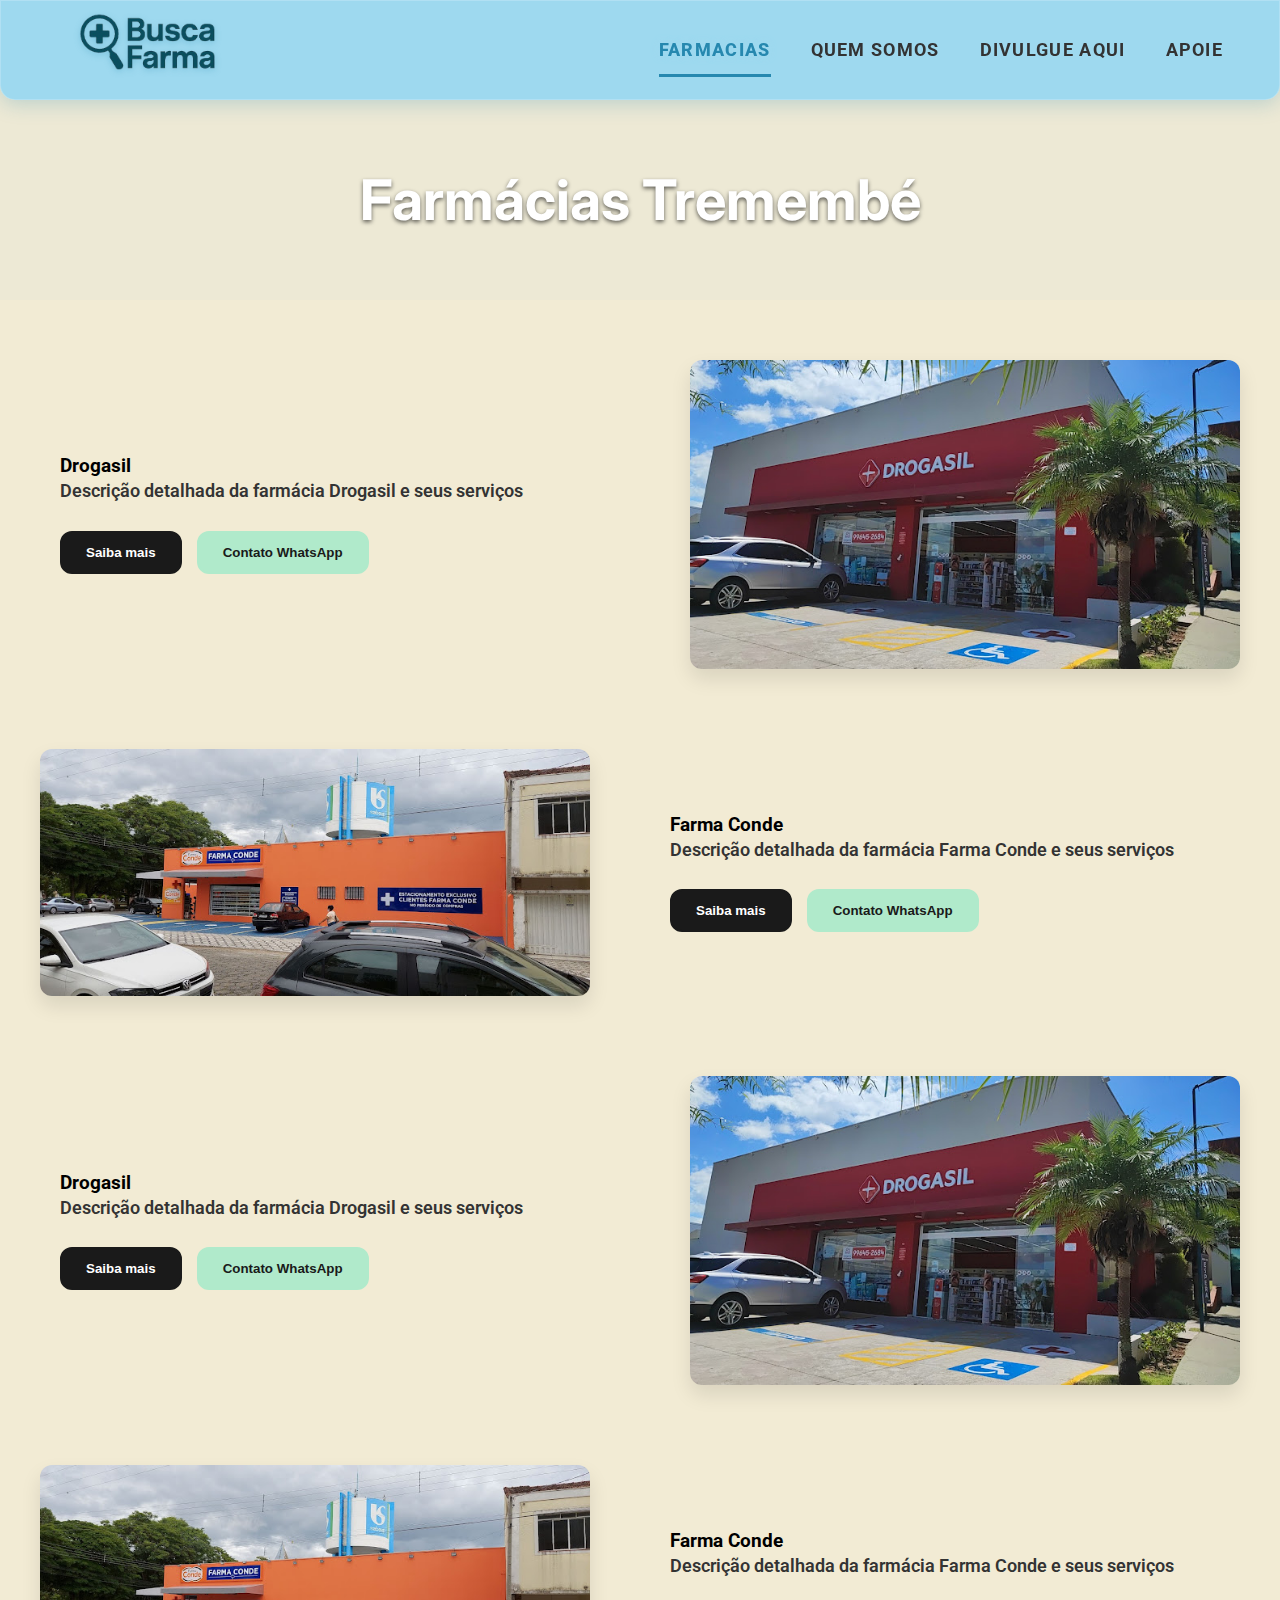
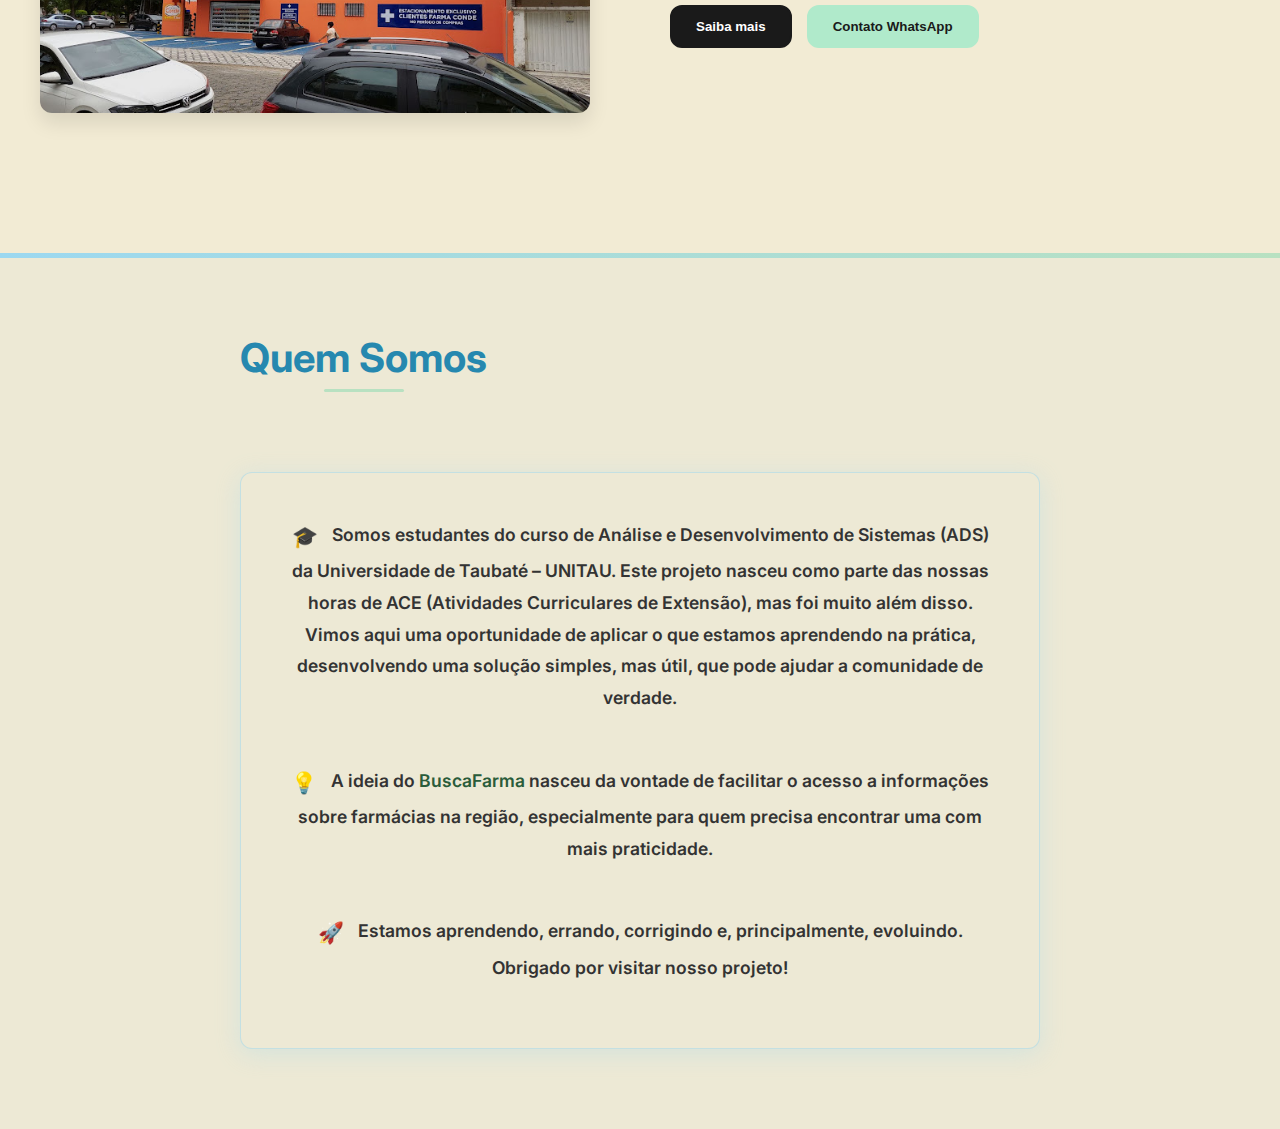
==== commit bbf122a0: "Css responsivo e organizado" ====
--- a/index.html
+++ b/index.html
@@ -8,11 +8,13 @@
   <link rel="stylesheet" href="style.css">
   <link rel="preconnect" href="https://fonts.googleapis.com">
   <link rel="preconnect" href="https://fonts.gstatic.com" crossorigin>
+  <link rel="shortcut icon" href="imagens/Icon.png" type="image/x-icon">
   <link href="https://fonts.googleapis.com/css2?family=Roboto:ital,wght@0,100..900;1,100..900&display=swap"
     rel="stylesheet">
   <link href="https://fonts.googleapis.com/css2?family=Inter:wght@400;700&display=swap" rel="stylesheet">
   <!-- Box Icons -->
   <link href='https://unpkg.com/boxicons@2.1.4/css/boxicons.min.css' rel='stylesheet'>
+  
   <!-- AOS CSS -->
   <link href="https://unpkg.com/aos@2.3.1/dist/aos.css" rel="stylesheet">
   <title>BuscaFarma</title>
@@ -28,7 +30,7 @@
 
     <div class="nav-links" id="desktopLinks">
       <ul>
-        <li><a href="#" class="nav-item">Farmacias</a></li>
+        <li><a href="#" class="nav-item active">Farmacias</a></li>
         <li><a href="#quem-somos" class="nav-item">Quem somos</a></li>
         <li><a href="divulgue.html" class="nav-item">Divulgue aqui</a></li>
         <li><a href="#" class="nav-item">Apoie</a></li>
--- a/style.css
+++ b/style.css
@@ -1,19 +1,21 @@
+/* === Reset e Estilos Globais === */
 * {
   margin: 0;
   padding: 0;
   box-sizing: border-box;
 }
 
+html {
+  scroll-behavior: smooth;
+}
+
 body {
   font-family: "Roboto", sans-serif;
   font-weight: 600;
   background-color: #EDE9D5;
 }
 
-html {
-  scroll-behavior: smooth;
-}
-
+/* Estilização da Scrollbar */
 ::-webkit-scrollbar {
   width: 18px;
 }
@@ -28,6 +30,7 @@
   border: 3px solid #333333;
 }
 
+/* === Navegação === */
 nav {
   background-color: rgba(156, 216, 240, 0.98);
   box-shadow: 0 4px 20px rgba(38, 136, 175, 0.25);
@@ -37,13 +40,13 @@
   align-items: center;
   padding: 0 3.5rem;
   position: sticky;
-  height: 100px;
   top: 0;
   z-index: 1000;
+  height: 100px;
   border-bottom-left-radius: 15px;
   border-bottom-right-radius: 15px;
+  border: 1px solid rgba(255, 255, 255, 0.2);
   transition: all 0.3s ease;
-  border: 1px solid rgba(255, 255, 255, 0.2);
 }
 
 nav.scrolled {
@@ -56,8 +59,8 @@
 }
 
 #logo img {
+  width: 190px;
   height: auto;
-  width: 190px;
   transition: transform 0.4s cubic-bezier(0.25, 0.46, 0.45, 0.94);
   filter: drop-shadow(0 2px 3px rgba(38, 136, 175, 0.3));
 }
@@ -125,11 +128,405 @@
   height: 3.5px;
 }
 
-/* Estilos do menu mobile */
+/* Estilos do Menu Mobile */
 .mobile-menu-button {
   display: none;
-}
-
+  flex-direction: column;
+  justify-content: space-between;
+  width: 28px;
+  height: 20px;
+  background: transparent;
+  border: none;
+  cursor: pointer;
+  z-index: 1001;
+}
+
+.mobile-menu-button span {
+  display: block;
+  width: 100%;
+  height: 2.5px;
+  background-color: #333;
+  border-radius: 2px;
+  transition: all 0.3s ease;
+}
+
+.mobile-menu-button.active span:nth-child(1) {
+  transform: translateY(8px) rotate(45deg);
+}
+
+.mobile-menu-button.active span:nth-child(2) {
+  opacity: 0;
+}
+
+.mobile-menu-button.active span:nth-child(3) {
+  transform: translateY(-8px) rotate(-45deg);
+}
+
+/* === Seção Wellcome === */
+.wellcome {
+  display: flex;
+  justify-content: center;
+  align-items: center;
+  height: 200px;
+  text-align: center;
+  background-image: url('https://tremembe.sp.gov.br/wp-content/uploads/2022/03/c48dbcc8-e31b-4435-8a88-3484ef97c1e8.jpg');
+  background-size: cover;
+  background-position: center;
+  background-repeat: no-repeat;
+  padding: 1rem;
+}
+
+.wellcome h1 {
+  font-family: "Inter", sans-serif;
+  font-weight: 700;
+  font-size: 3.5rem;
+  color: #ffffff;
+  text-shadow: 0 2px 4px rgba(0, 0, 0, 0.6);
+  padding: 0.5rem 1rem;
+  border-radius: 8px;
+  animation: fadeIn 1s ease-out;
+}
+
+@keyframes fadeIn {
+  from {
+    opacity: 0;
+    transform: translateY(20px);
+  }
+  to {
+    opacity: 1;
+    transform: translateY(0);
+  }
+}
+
+/* === Seção Farmácias === */
+section.farmacias {
+  --primary-color: #1a1a1a;
+  --secondary-color: #b0eacb;
+  --bg-color: #f2ebd4;
+  --text-color: #333;
+  --border-radius: 12px;
+
+  background-color: var(--bg-color);
+  padding: 60px 20px;
+}
+
+.container {
+  max-width: 1200px;
+  margin: 0 auto;
+  display: flex;
+  align-items: center;
+  justify-content: space-between;
+  gap: 60px;
+  margin-bottom: 80px;
+  flex-wrap: wrap;
+}
+
+.container.reverse {
+  flex-direction: row;
+}
+
+.info {
+  flex: 1;
+  min-width: 300px;
+  padding: 20px;
+}
+
+.info h2 {
+  color: var(--primary-color);
+  font-size: 2rem;
+  margin-bottom: 1rem;
+  line-height: 1.2;
+}
+
+.info p {
+  color: var(--text-color);
+  font-size: 1.1rem;
+  line-height: 1.6;
+  margin-bottom: 1.5rem;
+}
+
+.farmacia-img {
+  flex: 1;
+  width: 100%;
+  max-width: 550px;
+  border-radius: var(--border-radius);
+  height: auto;
+  min-width: 300px;
+  box-shadow: 0 10px 20px rgba(0, 0, 0, 0.1);
+  transition: transform 0.3s ease, box-shadow 0.3s ease;
+}
+
+.farmacia-img:hover {
+  transform: translateY(-5px);
+  box-shadow: 0 15px 30px rgba(0, 0, 0, 0.15);
+}
+
+.buttons {
+  display: flex;
+  gap: 15px;
+  margin-top: 25px;
+  flex-wrap: wrap;
+}
+
+.primary {
+  background-color: var(--primary-color);
+  color: white;
+  border: 2px solid var(--primary-color);
+  padding: 12px 24px;
+  border-radius: var(--border-radius);
+  cursor: pointer;
+  font-weight: 600;
+  transition: all 0.3s ease;
+}
+
+.primary:hover {
+  background-color: transparent;
+  color: var(--primary-color);
+}
+
+.secondary {
+  background-color: var(--secondary-color);
+  color: var(--primary-color);
+  border: 2px solid var(--secondary-color);
+  padding: 12px 24px;
+  border-radius: var(--border-radius);
+  cursor: pointer;
+  font-weight: 600;
+  transition: all 0.3s ease;
+}
+
+.secondary:hover {
+  background-color: transparent;
+  border-color: var(--primary-color);
+}
+
+/* === Seção Quem Somos === */
+.quem-somos {
+  padding: 80px 20px;
+  background-color: #EDE9D5;
+  font-family: 'Inter', sans-serif;
+  position: relative;
+  overflow: hidden;
+}
+
+.quem-somos::before {
+  content: '';
+  position: absolute;
+  top: 0;
+  left: 0;
+  width: 100%;
+  height: 5px;
+  background: linear-gradient(90deg, #9CD8F0, #B8E1C1);
+}
+
+.quem-somos .container {
+  max-width: 800px;
+  margin: 0 auto;
+  position: relative;
+  z-index: 1;
+}
+
+.quem-somos h2 {
+  font-size: 2.5rem;
+  color: #2688af;
+  margin-bottom: 30px;
+  text-align: center;
+  position: relative;
+  font-weight: 700;
+}
+
+.quem-somos h2::after {
+  content: '';
+  position: absolute;
+  bottom: -10px;
+  left: 50%;
+  transform: translateX(-50%);
+  width: 80px;
+  height: 3px;
+  background-color: #B8E1C1;
+  border-radius: 3px;
+}
+
+.quem-somos p {
+  font-size: 1.1rem;
+  color: #333333;
+  line-height: 1.8;
+  margin-bottom: 20px;
+  text-align: center;
+  transition: transform 0.3s ease, box-shadow 0.3s ease;
+  padding: 15px;
+  border-radius: 8px;
+}
+
+.quem-somos p:hover {
+  transform: translateY(-3px);
+  background-color: rgba(156, 216, 240, 0.1);
+  box-shadow: 0 5px 15px rgba(38, 136, 175, 0.1);
+}
+
+.quem-somos p strong {
+  color: #2a5c3a;
+  font-weight: 600;
+}
+
+.quem-somos .icon {
+  font-size: 1.3rem;
+  margin-right: 10px;
+  vertical-align: middle;
+}
+
+.quem-somos .content-wrapper {
+  background-color: #EDE9D5;
+  padding: 30px;
+  border-radius: 12px;
+  box-shadow: 0 5px 25px rgba(156, 216, 240, 0.3);
+  border: 1px solid rgba(156, 216, 240, 0.5);
+}
+
+/* === Seção Contato === */
+.contact {
+  padding: 2rem;
+  background-color: #EDE9D5;
+  border-radius: 0.8rem;
+  max-width: 600px;
+  margin: 2rem auto;
+  box-shadow: 0 4px 15px rgba(0, 0, 0, 0.1);
+  animation: float 6s ease-in-out infinite;
+}
+
+#contact-form {
+  display: flex;
+  flex-direction: column;
+  gap: 1rem;
+}
+
+.input-box {
+  display: flex;
+  justify-content: space-between;
+  flex-wrap: wrap;
+  gap: 1rem;
+}
+
+.input-box input,
+#contact-form textarea {
+  width: 100%;
+  padding: 1rem;
+  font-size: 1rem;
+  color: #333333;
+  background-color: #f0ecd7;
+  border: 2px solid transparent;
+  border-radius: 0.5rem;
+  margin: 0.4rem 0;
+  transition: all 0.3s ease;
+  box-shadow: 0 2px 5px rgba(0, 0, 0, 0.05);
+}
+
+.input-box input:focus,
+#contact-form textarea:focus {
+  outline: none;
+  border-color: #B8E1C1;
+  box-shadow: 0 0 0 3px rgba(184, 225, 193, 0.3);
+  transform: translateY(-2px);
+}
+
+.input-box input:hover,
+#contact-form textarea:hover {
+  border-color: #B8E1C1;
+}
+
+.btn {
+  background-color: #B8E1C1;
+  color: #333333;
+  padding: 1rem;
+  border: none;
+  border-radius: 0.5rem;
+  font-weight: 600;
+  cursor: pointer;
+  transition: all 0.3s cubic-bezier(0.25, 0.8, 0.25, 1);
+  box-shadow: 0 2px 5px rgba(0, 0, 0, 0.1);
+  text-transform: uppercase;
+  letter-spacing: 1px;
+}
+
+.btn:hover {
+  background-color: #9CD8A7;
+  transform: translateY(-3px);
+  box-shadow: 0 5px 15px rgba(0, 0, 0, 0.1);
+}
+
+.btn:active {
+  transform: translateY(-1px);
+}
+
+@keyframes float {
+  0%, 100% { transform: translateY(0); }
+  50% { transform: translateY(-5px); }
+}
+
+/* === Media Queries para Responsividade === */
+
+/* Tablets (max-width: 1024px) */
+@media (max-width: 1024px) {
+  nav {
+    padding: 0 2rem;
+    height: 90px;
+  }
+
+  .logo-container {
+    margin-right: 1.5rem;
+  }
+
+  #logo img {
+    width: 160px;
+  }
+
+  .nav-links ul {
+    gap: 2rem;
+  }
+
+  .nav-links a {
+    font-size: 1rem;
+  }
+
+  .wellcome {
+    height: 180px;
+  }
+
+  .wellcome h1 {
+    font-size: 3rem;
+  }
+
+  section.farmacias {
+    padding: 50px 15px;
+  }
+
+  .container {
+    gap: 40px;
+    margin-bottom: 60px;
+  }
+
+  .info h2 {
+    font-size: 1.8rem;
+  }
+
+  .farmacia-img {
+    max-width: 500px;
+  }
+
+  .quem-somos {
+    padding: 60px 15px;
+  }
+
+  .quem-somos h2 {
+    font-size: 2.2rem;
+  }
+
+  .quem-somos p {
+    font-size: 1rem;
+  }
+}
+
+/* Tablets e Mobile (max-width: 768px) */
 @media (max-width: 768px) {
   body.menu-active {
     overflow-x: hidden;
@@ -157,35 +554,6 @@
 
   .mobile-menu-button {
     display: flex;
-    flex-direction: column;
-    justify-content: space-between;
-    width: 28px;
-    height: 20px;
-    background: transparent;
-    border: none;
-    cursor: pointer;
-    z-index: 1001;
-  }
-
-  .mobile-menu-button span {
-    display: block;
-    width: 100%;
-    height: 2.5px;
-    background-color: #333;
-    border-radius: 2px;
-    transition: all 0.3s ease;
-  }
-
-  .mobile-menu-button.active span:nth-child(1) {
-    transform: translateY(8px) rotate(45deg);
-  }
-
-  .mobile-menu-button.active span:nth-child(2) {
-    opacity: 0;
-  }
-
-  .mobile-menu-button.active span:nth-child(3) {
-    transform: translateY(-8px) rotate(-45deg);
   }
 
   .nav-links {
@@ -230,162 +598,17 @@
   .nav-links a.active::before {
     height: 2.5px;
   }
-}
-
-/* Removendo a classe .home que não tá sendo usada */
-.wellcome {
-  display: flex;
-  justify-content: center;
-  align-items: center;
-  margin-top: 0; /* Removido pra colar no nav */
-  height: 200px; /* Altura fixa pra ser uma barra */
-  text-align: center;
-  background-image: url('https://tremembe.sp.gov.br/wp-content/uploads/2022/03/c48dbcc8-e31b-4435-8a88-3484ef97c1e8.jpg');
-  background-size: cover;
-  background-position: center;
-  background-repeat: no-repeat;
-  padding: 1rem;
-}
-
-.wellcome h1 {
-  font-family: "Inter", sans-serif;
-  font-weight: 700;
-  font-size: 3.5rem; /* Reduzido pra caber na barra */
-  color: #ffffff;
-  text-shadow: 0 2px 4px rgba(0, 0, 0, 0.6);
-  /* background: rgba(38, 136, 175, 0.7); */
-  padding: 0.5rem 1rem;
-  border-radius: 8px;
-  animation: fadeIn 1s ease-out;
-}
-
-/* Animação de entrada */
-@keyframes fadeIn {
-  from {
-    opacity: 0;
-    transform: translateY(20px);
-  }
-  to {
-    opacity: 1;
-    transform: translateY(0);
-  }
-}
-
-/* Responsividade */
-@media (max-width: 768px) {
+
   .wellcome {
-    margin-top: 0;
-    height: 150px; /* Barra menor no mobile */
+    height: 150px;
     padding: 0.5rem;
   }
 
   .wellcome h1 {
-    font-size: 1.8rem; /* Menor, mas legível */
+    font-size: 1.8rem;
     padding: 0.3rem 0.8rem;
   }
-}
-
-section.farmacias {
-  --primary-color: #1a1a1a;
-  --secondary-color: #b0eacb;
-  --bg-color: #f2ebd4;
-  --text-color: #333;
-  --border-radius: 12px;
-
-  background-color: var(--bg-color);
-  padding: 60px 20px;
-}
-
-.container {
-  max-width: 1200px;
-  margin: 0 auto;
-  display: flex;
-  align-items: center;
-  justify-content: space-between;
-  gap: 60px;
-  margin-bottom: 80px;
-  flex-wrap: wrap;
-}
-
-
-
-.info {
-  flex: 1;
-  min-width: 300px;
-  padding: 20px;
-}
-
-.info h2 {
-  color: var(--primary-color);
-  font-size: 2rem;
-  margin-bottom: 1rem;
-  line-height: 1.2;
-}
-
-.info p {
-  color: var(--text-color);
-  font-size: 1.1rem;
-  line-height: 1.6;
-  margin-bottom: 1.5rem;
-}
-
-.farmacia-img {
-  flex: 1;
-  width: 100%;
-  max-width: 550px;
-  border-radius: var(--border-radius);
-  height: auto;
-  min-width: 300px;
-  box-shadow: 0 10px 20px rgba(0, 0, 0, 0.1);
-  transition: transform 0.3s ease, box-shadow 0.3s ease;
-}
-
-.farmacia-img:hover {
-  transform: translateY(-5px);
-  box-shadow: 0 15px 30px rgba(0, 0, 0, 0.15);
-}
-
-.buttons {
-  display: flex;
-  gap: 15px;
-  margin-top: 25px;
-  flex-wrap: wrap;
-}
-
-.primary {
-  background-color: var(--primary-color);
-  color: white;
-  border: 2px solid var(--primary-color);
-  padding: 12px 24px;
-  border-radius: var(--border-radius);
-  cursor: pointer;
-  font-weight: 600;
-  transition: all 0.3s ease;
-}
-
-.primary:hover {
-  background-color: transparent;
-  color: var(--primary-color);
-}
-
-.secondary {
-  background-color: var(--secondary-color);
-  color: var(--primary-color);
-  border: 2px solid var(--secondary-color);
-  padding: 12px 24px;
-  border-radius: var(--border-radius);
-  cursor: pointer;
-  font-weight: 600;
-  transition: all 0.3s ease;
-}
-
-.secondary:hover {
-  background-color: transparent;
-  border-color: var(--primary-color);
-}
-
-/* Responsivo */
-@media (max-width: 768px) {
+
   section.farmacias {
     padding: 40px 15px;
   }
@@ -397,9 +620,7 @@
     gap: 30px;
     margin-bottom: 50px;
   }
-  .container.reverse {
-    flex-direction: row-reverse;
-  }
+
   .info {
     padding: 0;
   }
@@ -415,223 +636,176 @@
   .farmacia-img {
     max-width: 100%;
   }
-}
-
-@media (max-width: 480px) {
-  .buttons {
-    flex-direction: column;
-    gap: 10px;
-  }
-
-  .primary,
-  .secondary {
-    width: 100%;
-  }
-  .container.reverse {
-    flex-direction: row-reverse;
-  }
-}
-
-
-.quem-somos {
-  padding: 80px 20px;
-  background-color: #EDE9D5; /* Fundo sutil para destacar a seção */
-  font-family: 'Inter', sans-serif;
-  position: relative;
-  overflow: hidden;
-}
-
-.quem-somos::before {
-  content: '';
-  position: absolute;
-  top: 0;
-  left: 0;
-  width: 100%;
-  height: 5px;
-  background: linear-gradient(90deg, #9CD8F0, #B8E1C1);
-}
-
-.quem-somos .container {
-  max-width: 800px;
-  margin: 0 auto;
-  position: relative;
-  z-index: 1;
-}
-
-.quem-somos h2 {
-  font-size: 2.5rem;
-  color: #2688af; /* Usando a cor azul do seu tema */
-  margin-bottom: 30px;
-  text-align: center;
-  position: relative;
-  font-weight: 700;
-}
-
-.quem-somos h2::after {
-  content: '';
-  position: absolute;
-  bottom: -10px;
-  left: 50%;
-  transform: translateX(-50%);
-  width: 80px;
-  height: 3px;
-  background-color: #B8E1C1; /* Verde do seu tema */
-  border-radius: 3px;
-}
-
-.quem-somos p {
-  font-size: 1.1rem;
-  color: #333333;
-  line-height: 1.8; /* Mais espaçamento para melhor legibilidade */
-  margin-bottom: 20px;
-  text-align: center;
-}
-
-.quem-somos p strong {
-  color: #2a5c3a; /* Verde escuro do seu tema */
-  font-weight: 600;
-}
-
-/* Efeitos de hover nos parágrafos */
-.quem-somos p {
-  transition: transform 0.3s ease, box-shadow 0.3s ease;
-  padding: 15px;
-  border-radius: 8px;
-}
-
-.quem-somos p:hover {
-  transform: translateY(-3px);
-  background-color: rgba(156, 216, 240, 0.1); /* Azul claro com transparência */
-  box-shadow: 0 5px 15px rgba(38, 136, 175, 0.1);
-}
-.quem-somos .icon {
-  font-size: 1.3rem;
-  margin-right: 10px;
-  vertical-align: middle;
-}
-
-.quem-somos .content-wrapper {
-  background-color: #EDE9D5;
-  padding: 30px;
-  border-radius: 12px;
-  box-shadow: 0 5px 25px rgba(156, 216, 240, 0.3);
-  border: 1px solid rgba(156, 216, 240, 0.5);
-}
-/* Responsividade */
-@media (max-width: 768px) {
+
   .quem-somos {
     padding: 60px 15px;
   }
-  
+
   .quem-somos h2 {
     font-size: 2rem;
   }
-  
+
   .quem-somos p {
     font-size: 1rem;
     text-align: left;
     padding: 10px;
   }
-}
-
-.contact {
-  padding: 2rem;
-  background-color: #EDE9D5;
-  border-radius: 0.8rem;
-  max-width: 600px;
-  margin: 2rem auto;
-  box-shadow: 0 4px 15px rgba(0,0,0,0.1);
-}
-
-#contact-form {
-  display: flex;
-  flex-direction: column;
-  gap: 1rem;
-}
-
-.input-box {
-  display: flex;
-  justify-content: space-between;
-  flex-wrap: wrap;
-  gap: 1rem;
-}
-
-.input-box input, 
-#contact-form textarea {
-  width: 100%;
-  padding: 1rem;
-  font-size: 1rem;
-  color: #333333;
-  background-color: #f0ecd7;
-  border: 2px solid transparent;
-  border-radius: 0.5rem;
-  margin: 0.4rem 0;
-  transition: all 0.3s ease;
-  box-shadow: 0 2px 5px rgba(0,0,0,0.05);
-}
-
-.input-box input:focus,
-#contact-form textarea:focus {
-  outline: none;
-  border-color: #B8E1C1;
-  box-shadow: 0 0 0 3px rgba(184, 225, 193, 0.3);
-  transform: translateY(-2px);
-}
-.input-box input:focus+label{
-  transform: translateY(-25px);
-}
-
-.input-box input:hover,
-#contact-form textarea:hover {
-  border-color: #B8E1C1;
-}
-
-.btn {
-  background-color: #B8E1C1;
-  color: #333333;
-  padding: 1rem;
-  border: none;
-  border-radius: 0.5rem;
-  font-weight: 600;
-  cursor: pointer;
-  transition: all 0.3s cubic-bezier(0.25, 0.8, 0.25, 1);
-  box-shadow: 0 2px 5px rgba(0,0,0,0.1);
-  text-transform: uppercase;
-  letter-spacing: 1px;
-}
-
-.btn:hover {
-  background-color: #9CD8A7;
-  transform: translateY(-3px);
-  box-shadow: 0 5px 15px rgba(0,0,0,0.1);
-}
-
-.btn:active {
-  transform: translateY(-1px);
-}
-
-/* Animação de flutuação suave */
-@keyframes float {
-  0%, 100% { transform: translateY(0); }
-  50% { transform: translateY(-5px); }
-}
-
-.contact {
-  animation: float 6s ease-in-out infinite;
-}
-
-/* Responsivo */
-@media (max-width: 600px) {
+
+  .contact {
+    padding: 1.5rem;
+    margin: 1rem;
+  }
+}
+
+/* Mobile Pequeno (max-width: 480px) */
+@media (max-width: 480px) {
+  nav {
+    padding: 0 1rem;
+    height: 65px;
+  }
+
+  #logo img {
+    width: 120px;
+  }
+
+  .nav-links {
+    width: 80%;
+    max-width: 240px;
+  }
+
+  .nav-links a {
+    font-size: 1rem;
+  }
+
+  .wellcome {
+    height: 120px;
+  }
+
+  .wellcome h1 {
+    font-size: 1.5rem;
+  }
+
+  section.farmacias {
+    padding: 30px 10px;
+  }
+
+  .container,
+  .container.reverse {
+    gap: 20px;
+    margin-bottom: 40px;
+  }
+
+  .info h2 {
+    font-size: 1.5rem;
+  }
+
+  .info p {
+    font-size: 1rem;
+  }
+
+  .buttons {
+    flex-direction: column;
+    gap: 10px;
+  }
+
+  .primary,
+  .secondary {
+    width: 100%;
+    padding: 10px 20px;
+  }
+
+  .farmacia-img {
+    max-width: 100%;
+    min-width: 250px;
+  }
+
+  .quem-somos {
+    padding: 40px 10px;
+  }
+
+  .quem-somos h2 {
+    font-size: 1.8rem;
+  }
+
+  .quem-somos p {
+    font-size: 0.9rem;
+    padding: 8px;
+  }
+
+  .contact {
+    padding: 1rem;
+    margin: 1rem 0.5rem;
+  }
+
   .input-box {
-      flex-direction: column;
-  }
-  
+    flex-direction: column;
+  }
+
   .input-box input {
-      width: 100%;
-  }
-  
+    width: 100%;
+  }
+}
+
+/* Dispositivos Muito Pequenos (max-width: 360px) */
+@media (max-width: 360px) {
+  nav {
+    padding: 0 0.8rem;
+    height: 60px;
+  }
+
+  #logo img {
+    width: 100px;
+  }
+
+  .nav-links a {
+    font-size: 0.9rem;
+  }
+
+  .wellcome {
+    height: 100px;
+  }
+
+  .wellcome h1 {
+    font-size: 1.3rem;
+    padding: 0.2rem 0.5rem;
+  }
+
+  section.farmacias {
+    padding: 20px 8px;
+  }
+
+  .container,
+  .container.reverse {
+    gap: 15px;
+    margin-bottom: 30px;
+  }
+
+  .info h2 {
+    font-size: 1.3rem;
+  }
+
+  .info p {
+    font-size: 0.9rem;
+  }
+
+  .farmacia-img {
+    min-width: 200px;
+  }
+
+  .quem-somos {
+    padding: 30px 8px;
+  }
+
+  .quem-somos h2 {
+    font-size: 1.5rem;
+  }
+
+  .quem-somos p {
+    font-size: 0.85rem;
+  }
+
   .contact {
-      padding: 1.5rem;
-      margin: 1rem;
+    padding: 0.8rem;
+    margin: 0.8rem 0.3rem;
   }
 }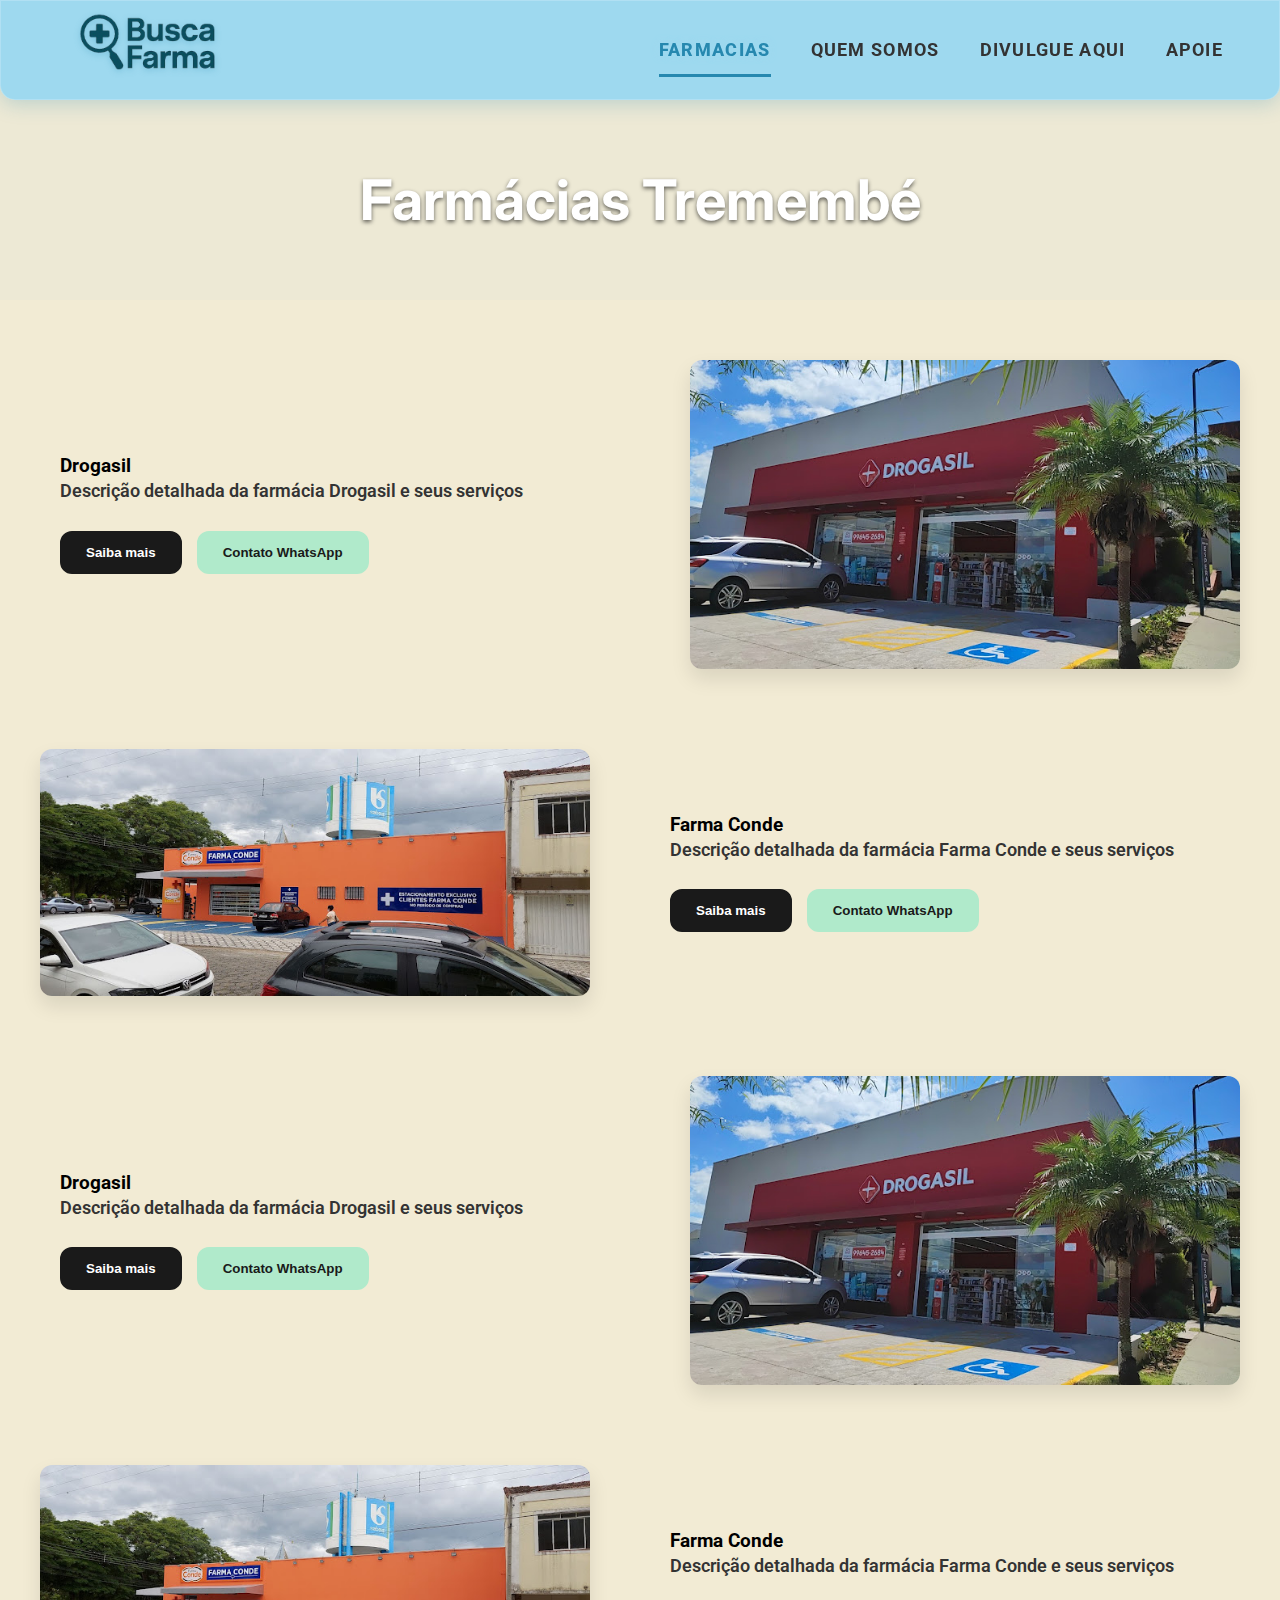
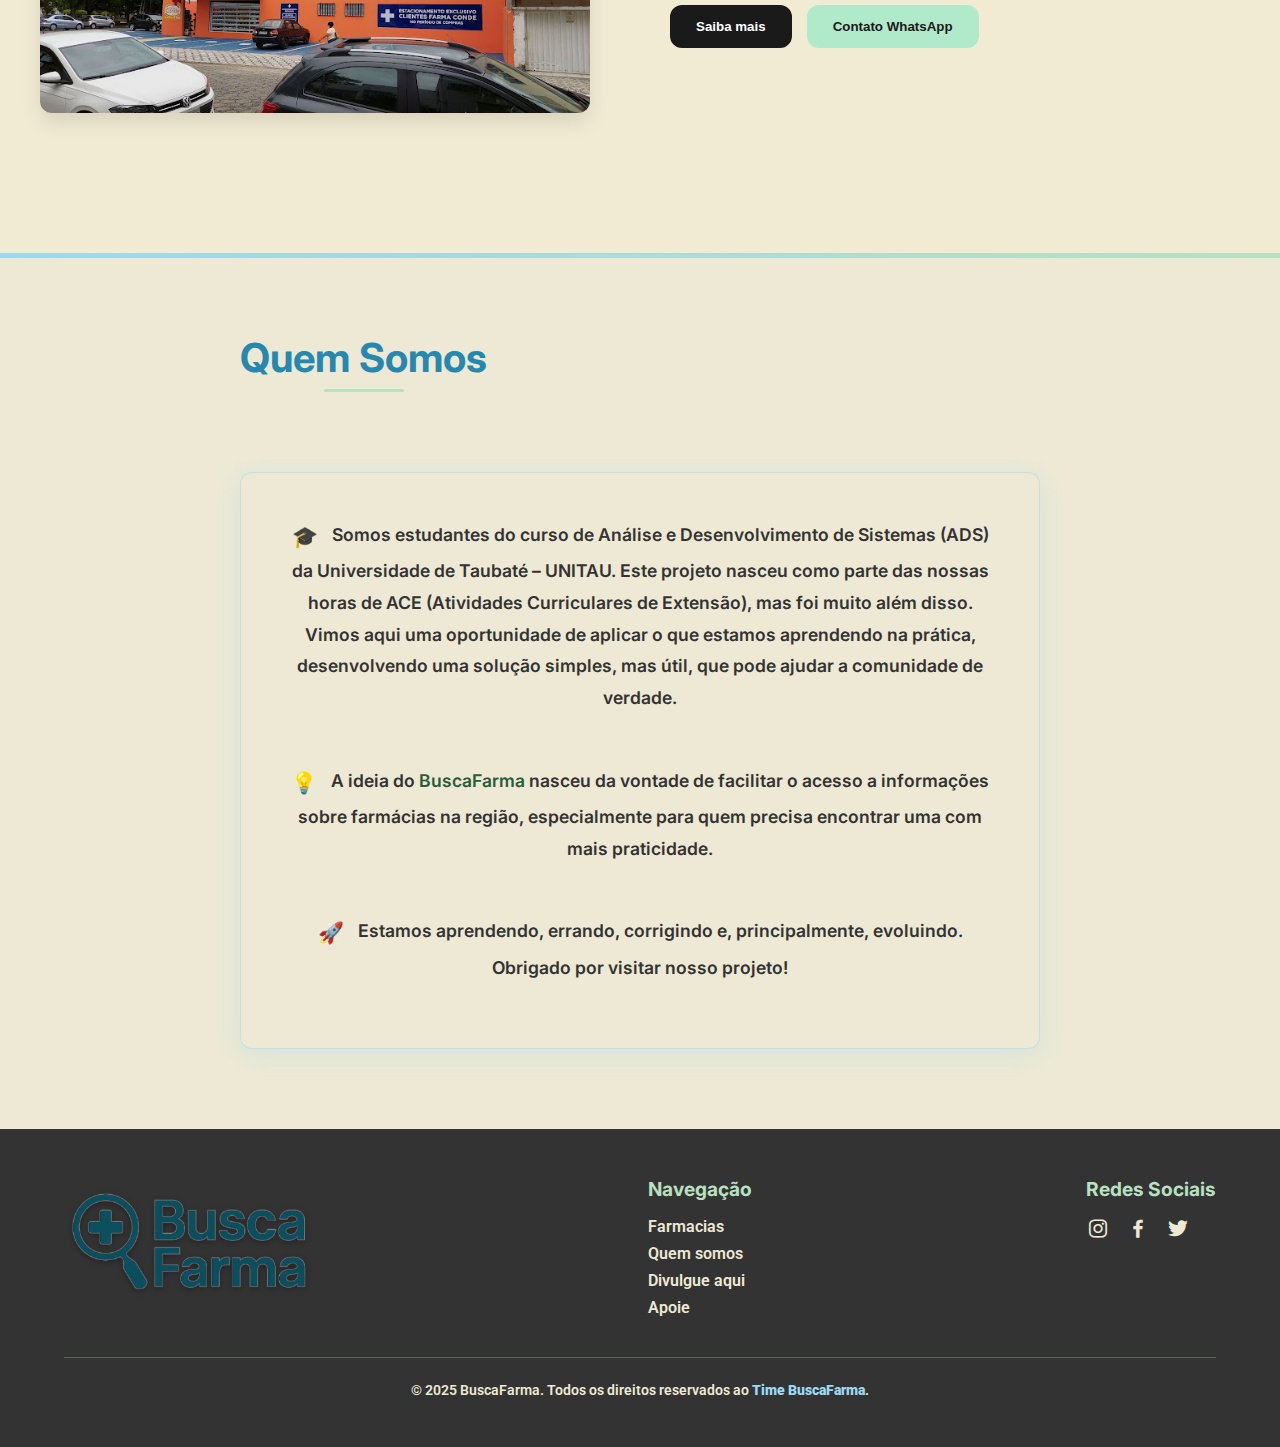
==== commit 289c6b2d: "FIT: Footer" ====
--- a/index.html
+++ b/index.html
@@ -137,6 +137,36 @@
     </div>
   </section>
 
+  <!-- Footer -->
+<footer class="footer">
+  <div class="footer-container">
+      <div class="footer-logo">
+          <a href="#home">
+              <img src="imagens/BuscaFarma_footer.png" alt="Logo BuscaFarma">
+          </a>
+      </div>
+      <div class="footer-links">
+          <h3>Navegação</h3>
+          <ul>
+            <li><a href="#" class="nav-item active">Farmacias</a></li>
+            <li><a href="#quem-somos" class="nav-item">Quem somos</a></li>
+            <li><a href="divulgue.html" class="nav-item">Divulgue aqui</a></li>
+            <li><a href="#" class="nav-item">Apoie</a></li>
+      </div>
+      <div class="footer-social">
+          <h3>Redes Sociais</h3>
+          <div class="social-icons">
+              <a href="https://instagram.com" target="_blank" aria-label="Instagram"><i class='bx bxl-instagram'></i></a>
+              <a href="https://facebook.com" target="_blank" aria-label="Facebook"><i class='bx bxl-facebook'></i></a>
+              <a href="https://twitter.com" target="_blank" aria-label="Twitter"><i class='bx bxl-twitter'></i></a>
+          </div>
+      </div>
+  </div>
+  <div class="footer-bottom">
+      <p>&copy; 2025 BuscaFarma. Todos os direitos reservados ao <strong>Time BuscaFarma</strong>.</p>
+  </div>
+</footer>
+
   <script>// Efeito de scroll na navbar
     window.addEventListener('scroll', function () {
       const nav = document.querySelector('nav');
--- a/style.css
+++ b/style.css
@@ -808,4 +808,167 @@
     padding: 0.8rem;
     margin: 0.8rem 0.3rem;
   }
+}
+/* === Footer === */
+.footer {
+  background-color: #333333;
+  color: #EDE9D5;
+  padding: 3rem 5%;
+  font-family: 'Roboto', sans-serif;
+}
+
+.footer-container {
+  display: flex;
+  justify-content: space-between;
+  flex-wrap: wrap;
+  gap: 2rem;
+  max-width: 1200px;
+  margin: 0 auto;
+  padding-bottom: 2rem;
+  border-bottom: 1px solid rgba(184, 225, 193, 0.3);
+}
+
+.footer-logo img {
+  width: 250px;
+  height: auto;
+  filter: drop-shadow(0 2px 3px rgba(0, 0, 0, 0.3));
+  transition: transform 0.3s ease;
+}
+
+.footer-logo img:hover {
+  transform: scale(1.05);
+}
+
+.footer-links h3,
+.footer-social h3 {
+  font-family: 'Inter', sans-serif;
+  font-size: 1.2rem;
+  color: #B8E1C1;
+  margin-bottom: 1rem;
+}
+
+.footer-links ul {
+  list-style: none;
+  padding: 0;
+}
+
+.footer-links li {
+  margin-bottom: 0.5rem;
+}
+
+.footer-links a {
+  color: #EDE9D5;
+  text-decoration: none;
+  font-size: 1rem;
+  transition: color 0.3s ease;
+}
+
+.footer-links a:hover {
+  color: #9CD8F0;
+}
+
+.footer-social .social-icons {
+  display: flex;
+  gap: 1rem;
+}
+
+.footer-social a {
+  color: #EDE9D5;
+  font-size: 1.5rem;
+  transition: color 0.3s ease, transform 0.3s ease;
+}
+
+.footer-social a:hover {
+  color: #B8E1C1;
+  transform: translateY(-3px);
+}
+
+.footer-bottom {
+  text-align: center;
+  padding-top: 1.5rem;
+}
+
+.footer-bottom p {
+  font-size: 0.9rem;
+  margin: 0;
+}
+
+.footer-bottom strong {
+  color: #9CD8F0;
+}
+
+/* Responsividade do Footer */
+@media (max-width: 768px) {
+  .footer {
+      padding: 2rem 3%;
+  }
+
+  .footer-container {
+      flex-direction: column;
+      align-items: center;
+      text-align: center;
+  }
+
+  .footer-logo img {
+      width: 120px;
+  }
+
+  .footer-links h3,
+  .footer-social h3 {
+      font-size: 1.1rem;
+  }
+
+  .footer-social .social-icons {
+      justify-content: center;
+  }
+}
+
+@media (max-width: 480px) {
+  .footer {
+      padding: 1.5rem 2%;
+  }
+
+  .footer-logo img {
+      width: 100px;
+  }
+
+  .footer-links h3,
+  .footer-social h3 {
+      font-size: 1rem;
+  }
+
+  .footer-links a {
+      font-size: 0.9rem;
+  }
+
+  .footer-social a {
+      font-size: 1.3rem;
+  }
+
+  .footer-bottom p {
+      font-size: 0.8rem;
+  }
+}
+
+@media (max-width: 360px) {
+  .footer {
+      padding: 1rem 1.5%;
+  }
+
+  .footer-logo img {
+      width: 90px;
+  }
+
+  .footer-links h3,
+  .footer-social h3 {
+      font-size: 0.9rem;
+  }
+
+  .footer-links a {
+      font-size: 0.85rem;
+  }
+
+  .footer-social a {
+      font-size: 1.2rem;
+  }
 }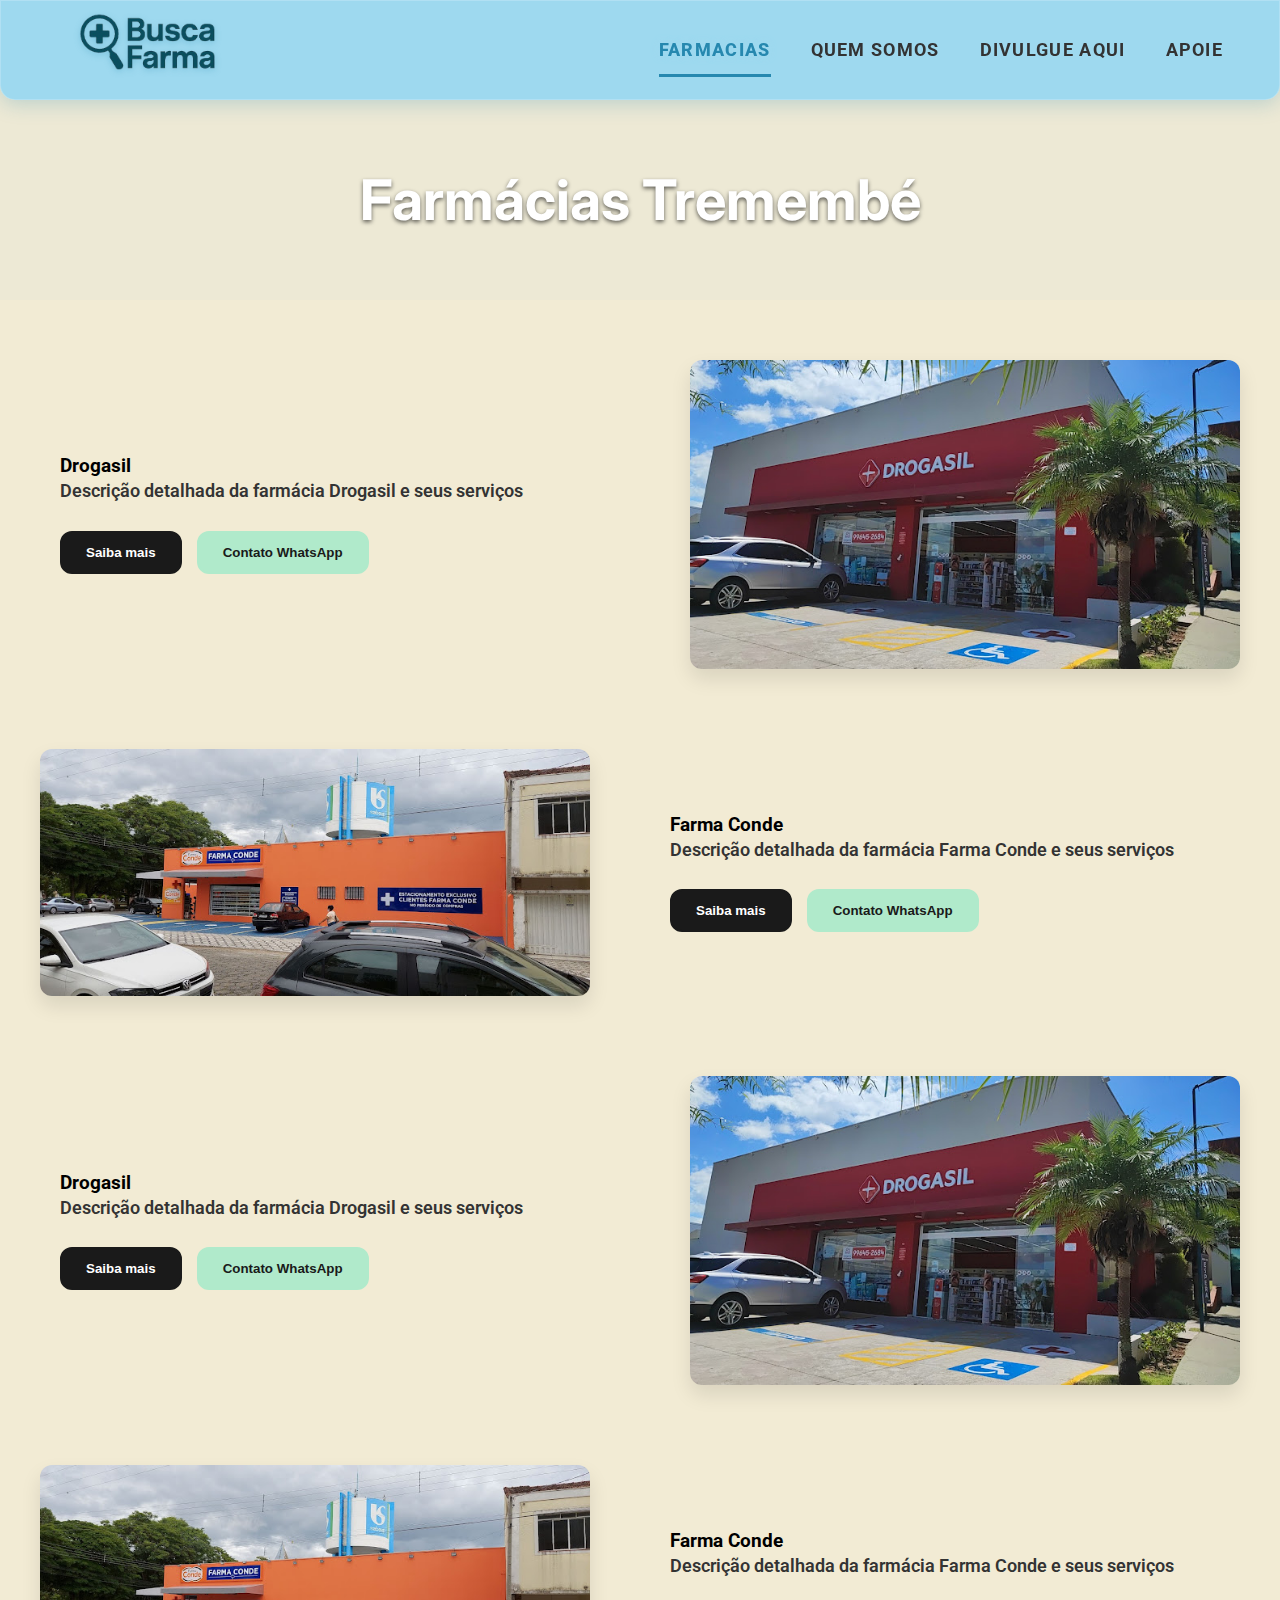
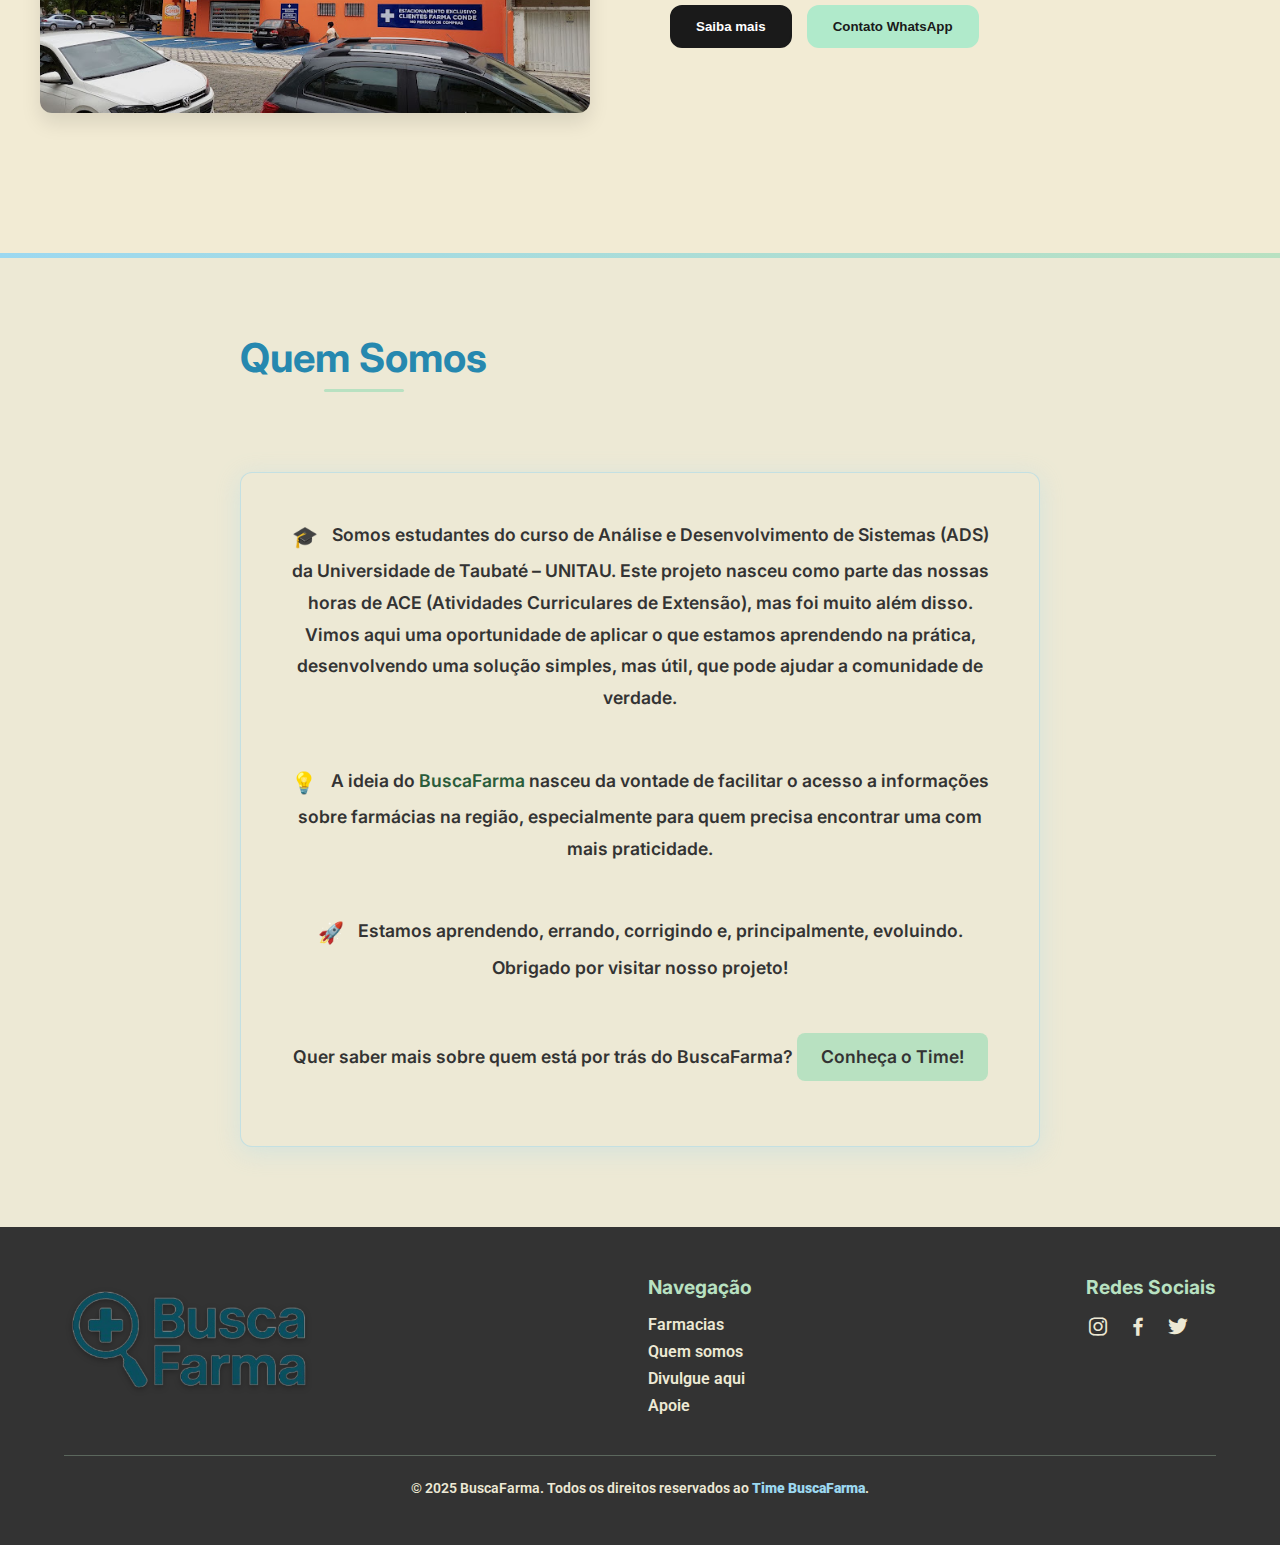
==== commit b6e8180b: "Testando um time.html" ====
--- a/index.html
+++ b/index.html
@@ -133,6 +133,7 @@
           <span class="icon">🚀</span> Estamos aprendendo, errando, corrigindo e, principalmente, evoluindo. Obrigado
           por visitar nosso projeto!
         </p>
+        <p>Quer saber mais sobre quem está por trás do BuscaFarma? <a href="time.html" class="team-link">Conheça o Time!</a></p>
       </div>
     </div>
   </section>
--- a/style.css
+++ b/style.css
@@ -382,6 +382,29 @@
   box-shadow: 0 5px 25px rgba(156, 216, 240, 0.3);
   border: 1px solid rgba(156, 216, 240, 0.5);
 }
+.quem-somos .team-link-wrapper {
+  text-align: center;
+  margin-top: 1.5rem;
+  font-size: 1.1rem;
+  color: #333333;
+}
+
+.quem-somos .team-link {
+  display: inline-block;
+  padding: 0.5rem 1.5rem;
+  background-color: #B8E1C1;
+  color: #333333;
+  text-decoration: none;
+  border-radius: 0.5rem;
+  font-weight: 600;
+  transition: all 0.3s ease;
+}
+
+.quem-somos .team-link:hover {
+  background-color: #9CD8A7;
+  transform: translateY(-3px);
+  box-shadow: 0 5px 15px rgba(0, 0, 0, 0.1);
+}
 
 /* === Seção Contato === */
 .contact {
